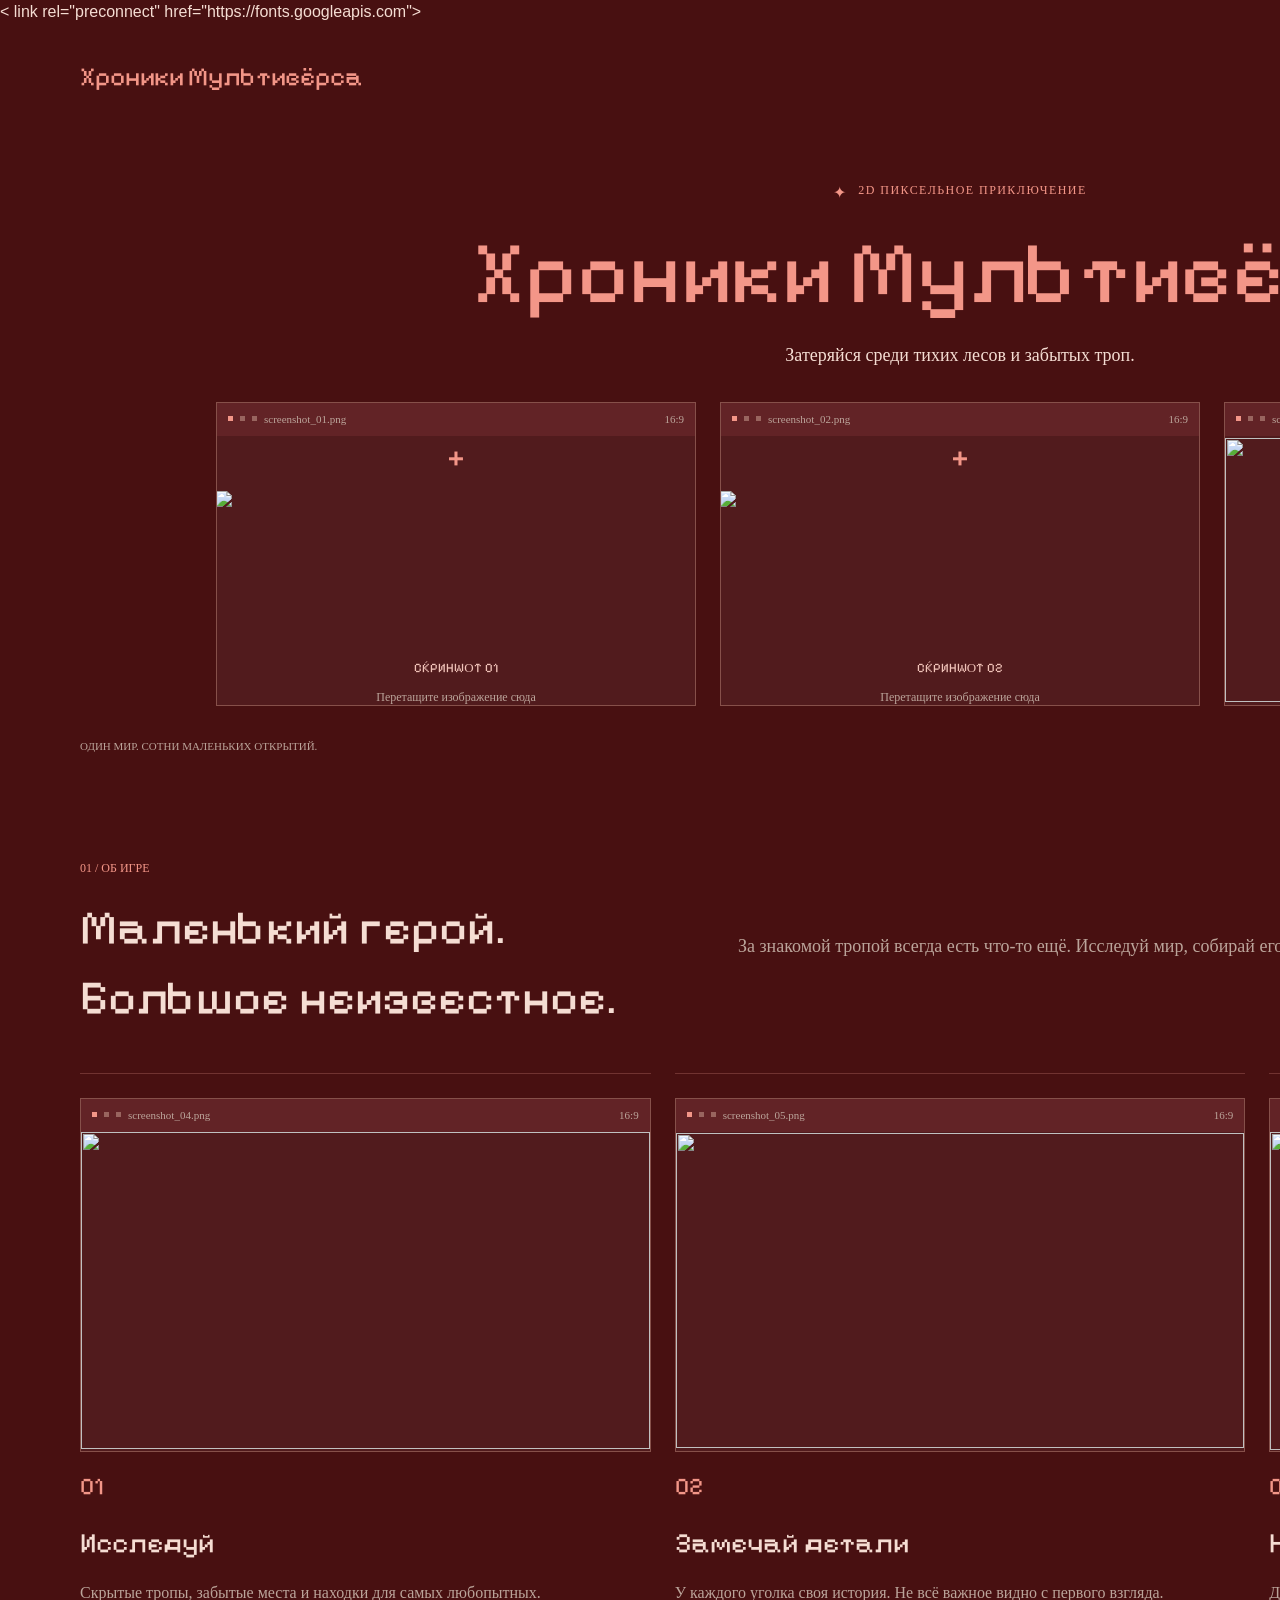
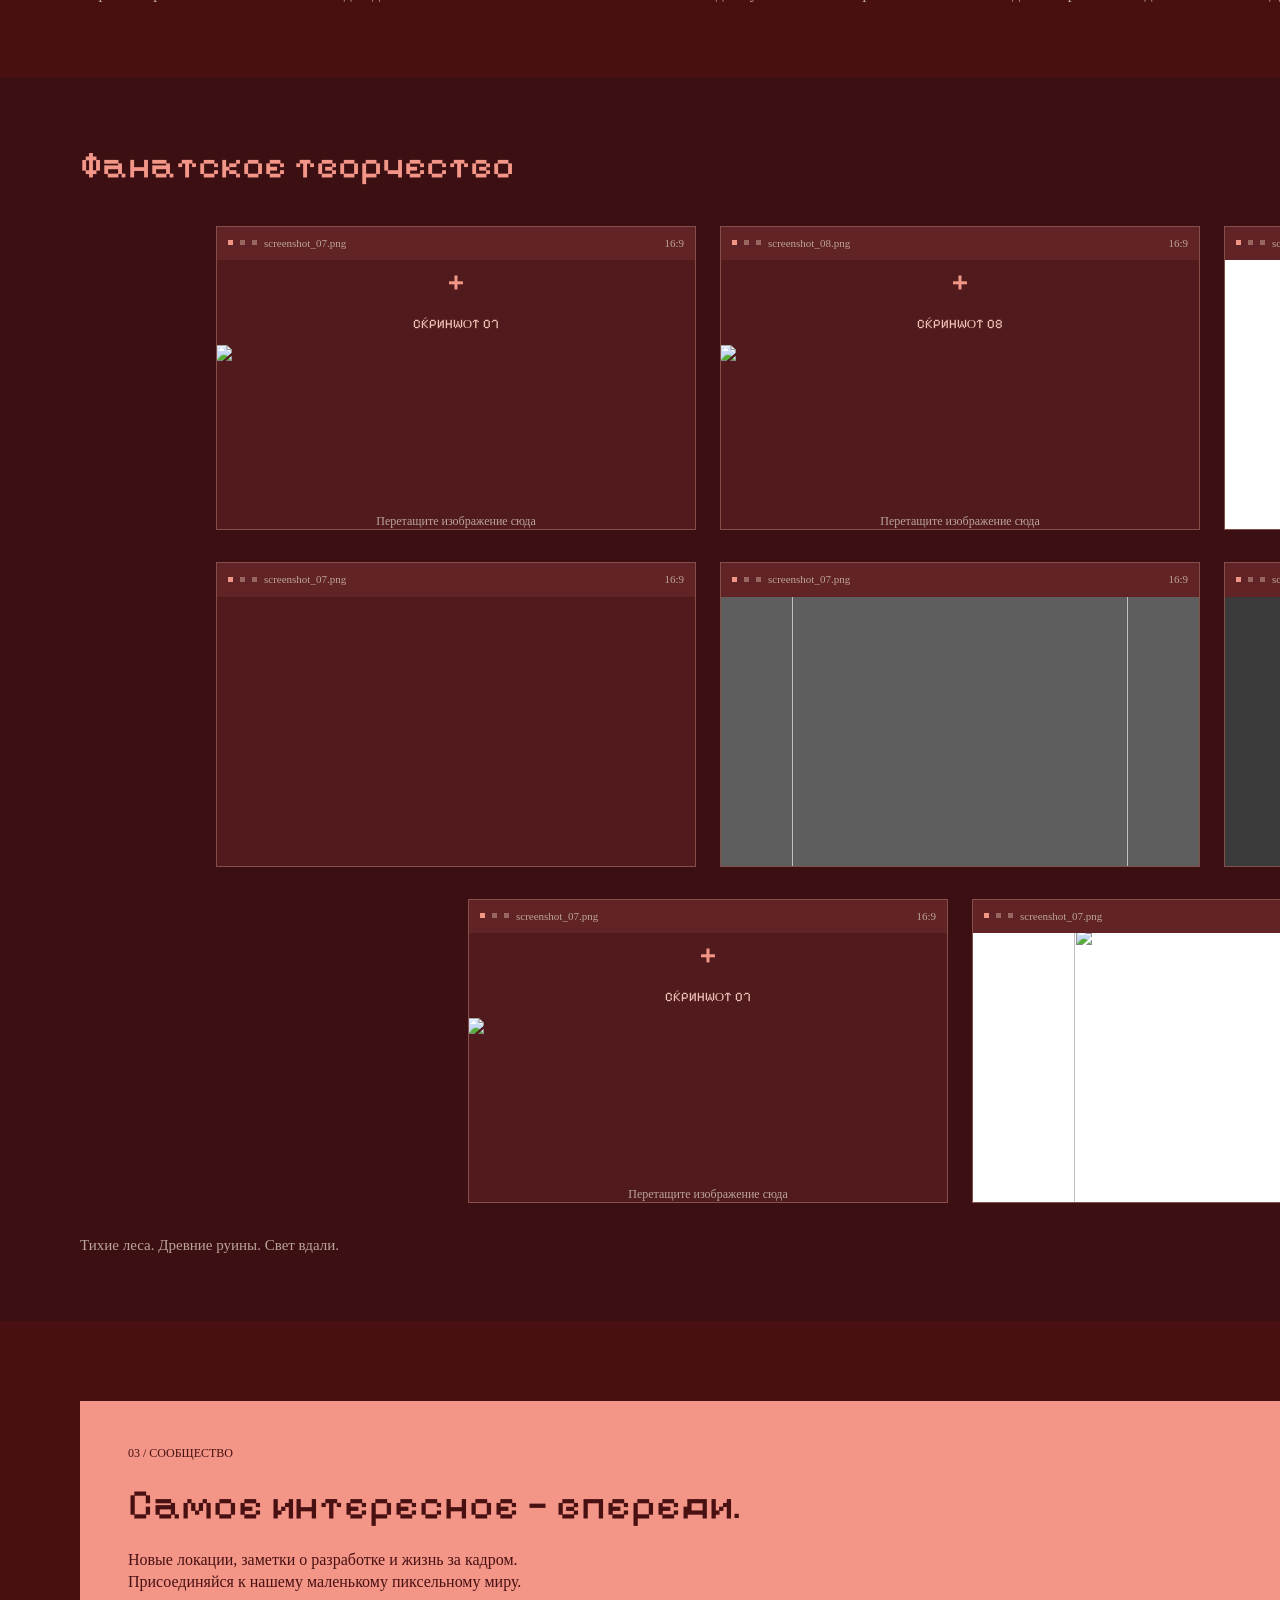
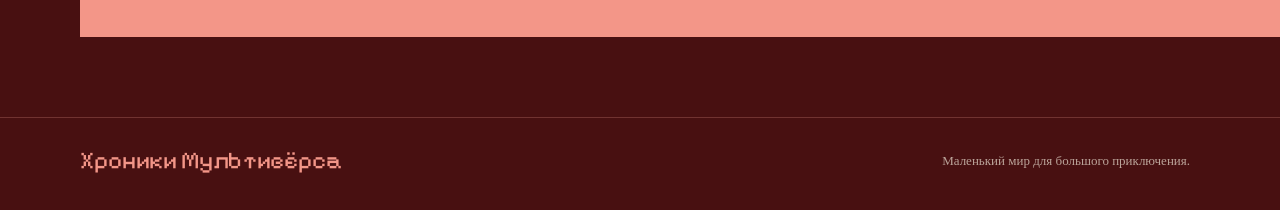
==== index.html @ f49c4f13 "Add files via upload" ====
<!DOCTYPE html> <html lang="ru"> 
  <head> <!-- 1. Обязательные технические теги --> 
    <meta charset="UTF-8"> 
    <meta name="viewport" content="width=device-width, initial-scale=1.0"> 
    <title>Хроники Мультивёрса</title> <!-- 2. Подключение шрифта Pixelify Sans (твой шрифт из Figma) --> <
    link rel="preconnect" href="https://fonts.googleapis.com"> 
    <link rel="preconnect" href="https://fonts.gstatic.com" crossorigin> 
    <link href="https://fonts.googleapis.com/css2?family=Pixelify+Sans:wght@400;500;700&display=swap" rel="stylesheet">
     <!-- 3. Подключение файла со стилями (самое важное!) --> 
      <link rel="stylesheet" href="styles.css"> 
  </head>

<div style="width: 1920px; background: #481011; overflow: hidden; flex-direction: column; justify-content: flex-start; align-items: flex-start; display: inline-flex">
  <div style="align-self: stretch; padding-left: 80px; padding-right: 80px; padding-top: 24px; padding-bottom: 24px; overflow: hidden; justify-content: space-between; align-items: center; display: inline-flex">
    <div style="color: #F39688; font-size: 26px; font-family: Pixelify Sans; font-weight: 400; word-wrap: break-word">Хроники Мультивёрса</div>
    <div style="padding-left: 24px; padding-right: 24px; padding-top: 17px; padding-bottom: 17px; overflow: hidden; outline: 1px #713331 solid; outline-offset: -1px; justify-content: flex-start; align-items: center; gap: 16px; display: flex">
      <div style="color: #F5DDD3; font-size: 15px; font-family: Inter; font-weight: 400; word-wrap: break-word">Telegram  ↗</div>
    </div>
  </div>
  <div style="align-self: stretch; padding-top: 52px; padding-bottom: 40px; padding-left: 80px; padding-right: 80px; overflow: hidden; flex-direction: column; justify-content: flex-start; align-items: center; gap: 32px; display: flex">
    <div style="align-self: stretch; overflow: hidden; flex-direction: column; justify-content: flex-start; align-items: center; gap: 22px; display: flex">
      <div style="overflow: hidden; justify-content: flex-start; align-items: flex-start; gap: 12px; display: inline-flex">
        <div style="color: #F39688; font-size: 16px; font-family: Inter; font-weight: 400; word-wrap: break-word">✦</div>
        <div style="color: #F39688; font-size: 12px; font-family: Inter; font-weight: 400; letter-spacing: 1.44px; word-wrap: break-word">2D ПИКСЕЛЬНОЕ ПРИКЛЮЧЕНИЕ</div>
      </div>
      <div style="text-align: center; color: #F39688; font-size: 88px; font-family: Pixelify Sans; font-weight: 400; line-height: 92px; word-wrap: break-word">Хроники Мультивёрса</div>
      <div style="width: 494px; text-align: center; color: #F5DDD3; font-size: 18px; font-family: Inter; font-weight: 400; line-height: 29px; word-wrap: break-word">Затеряйся среди тихих лесов и забытых троп.</div>
    </div>
    <div style="align-self: stretch; overflow: hidden; justify-content: center; align-items: center; gap: 24px; display: inline-flex">
      <div style="width: 480px; background: #411315; overflow: hidden; outline: 1px #86504A solid; outline-offset: -1px; flex-direction: column; justify-content: flex-start; align-items: flex-start; display: inline-flex">
        <div style="align-self: stretch; padding-left: 12px; padding-right: 12px; padding-top: 9px; padding-bottom: 9px; background: #622326; overflow: hidden; justify-content: flex-start; align-items: center; gap: 7px; display: inline-flex">
          <div style="width: 5px; height: 5px; background: #F39688"></div>
          <div style="width: 5px; height: 5px; background: #99655F"></div>
          <div style="width: 5px; height: 5px; background: #99655F"></div>
          <div style="flex: 1 1 0; color: #BBA49A; font-size: 11px; font-family: Inter; font-weight: 400; word-wrap: break-word">  screenshot_01.png</div>
          <div style="color: #BBA49A; font-size: 11px; font-family: Inter; font-weight: 400; word-wrap: break-word">16:9</div>
        </div>
        <div style="align-self: stretch; height: 270px; background: #511B1D; overflow: hidden; flex-direction: column; justify-content: center; align-items: center; gap: 10px; display: flex">
          <div style="color: #F39688; font-size: 30px; font-family: Pixelify Sans; font-weight: 400; word-wrap: break-word">+ </div>
          <img style="align-self: stretch; height: 266.21px" src="3.png" />
          <div style="color: #F0C2B8; font-size: 13px; font-family: Pixelify Sans; font-weight: 400; word-wrap: break-word">СКРИНШОТ 01</div>
          <div style="color: #BBA49A; font-size: 12px; font-family: Inter; font-weight: 400; word-wrap: break-word">Перетащите изображение сюда</div>
        </div>
      </div>
      <div style="width: 480px; background: #411315; overflow: hidden; outline: 1px #86504A solid; outline-offset: -1px; flex-direction: column; justify-content: flex-start; align-items: flex-start; display: inline-flex">
        <div style="align-self: stretch; padding-left: 12px; padding-right: 12px; padding-top: 9px; padding-bottom: 9px; background: #622326; overflow: hidden; justify-content: flex-start; align-items: center; gap: 7px; display: inline-flex">
          <div style="width: 5px; height: 5px; background: #F39688"></div>
          <div style="width: 5px; height: 5px; background: #99655F"></div>
          <div style="width: 5px; height: 5px; background: #99655F"></div>
          <div style="flex: 1 1 0; color: #BBA49A; font-size: 11px; font-family: Inter; font-weight: 400; word-wrap: break-word">  screenshot_02.png</div>
          <div style="color: #BBA49A; font-size: 11px; font-family: Inter; font-weight: 400; word-wrap: break-word">16:9</div>
        </div>
        <div style="align-self: stretch; height: 270px; background: #511B1D; overflow: hidden; flex-direction: column; justify-content: center; align-items: center; gap: 10px; display: flex">
          <div style="color: #F39688; font-size: 30px; font-family: Pixelify Sans; font-weight: 400; word-wrap: break-word">+ </div>
          <img style="align-self: stretch; height: 255.82px" src="4.png" />
          <div style="color: #F0C2B8; font-size: 13px; font-family: Pixelify Sans; font-weight: 400; word-wrap: break-word">СКРИНШОТ 02</div>
          <div style="color: #BBA49A; font-size: 12px; font-family: Inter; font-weight: 400; word-wrap: break-word">Перетащите изображение сюда</div>
        </div>
      </div>
      <div style="width: 480px; background: #411315; overflow: hidden; outline: 1px #86504A solid; outline-offset: -1px; flex-direction: column; justify-content: flex-start; align-items: flex-start; display: inline-flex">
        <div style="align-self: stretch; padding-left: 12px; padding-right: 12px; padding-top: 9px; padding-bottom: 9px; background: #622326; overflow: hidden; justify-content: flex-start; align-items: center; gap: 7px; display: inline-flex">
          <div style="width: 5px; height: 5px; background: #F39688"></div>
          <div style="width: 5px; height: 5px; background: #99655F"></div>
          <div style="width: 5px; height: 5px; background: #99655F"></div>
          <div style="flex: 1 1 0; color: #BBA49A; font-size: 11px; font-family: Inter; font-weight: 400; word-wrap: break-word">  screenshot_03.png</div>
          <div style="color: #BBA49A; font-size: 11px; font-family: Inter; font-weight: 400; word-wrap: break-word">16:9</div>
        </div>
        <div style="align-self: stretch; height: 270px; background: #511B1D; overflow: hidden; flex-direction: column; justify-content: center; align-items: center; gap: 10px; display: flex">
          <div style="color: #F39688; font-size: 30px; font-family: Pixelify Sans; font-weight: 400; word-wrap: break-word">+ </div>
          <img style="width: 478px; height: 264.04px" src="5.png" />
          <div style="color: #F0C2B8; font-size: 13px; font-family: Pixelify Sans; font-weight: 400; word-wrap: break-word">СКРИНШОТ 03</div>
          <div style="color: #BBA49A; font-size: 12px; font-family: Inter; font-weight: 400; word-wrap: break-word">Перетащите изображение сюда</div>
        </div>
      </div>
    </div>
    <div style="align-self: stretch; overflow: hidden; justify-content: space-between; align-items: flex-start; display: inline-flex">
      <div style="color: #BBA49A; font-size: 11px; font-family: Inter; font-weight: 400; word-wrap: break-word">ОДИН МИР. СОТНИ МАЛЕНЬКИХ ОТКРЫТИЙ.</div>
      <div style="color: #BBA49A; font-size: 12px; font-family: Inter; font-weight: 400; word-wrap: break-word">Листай дальше  ↓</div>
    </div>
  </div>
  <div style="align-self: stretch; padding-top: 64px; padding-bottom: 72px; padding-left: 80px; padding-right: 80px; overflow: hidden; flex-direction: column; justify-content: flex-start; align-items: flex-start; gap: 40px; display: flex">
    <div style="align-self: stretch; overflow: hidden; justify-content: flex-start; align-items: center; gap: 48px; display: inline-flex">
      <div style="width: 610px; overflow: hidden; flex-direction: column; justify-content: flex-start; align-items: flex-start; gap: 16px; display: inline-flex">
        <div style="color: #F39688; font-size: 12px; font-family: Inter; font-weight: 400; line-height: 17.40px; word-wrap: break-word">01 / ОБ ИГРЕ</div>
        <div style="align-self: stretch; color: #F5DDD3; font-size: 48px; font-family: Pixelify Sans; font-weight: 400; line-height: 69.60px; word-wrap: break-word">Маленький герой.<br/>Большое неизвестное.</div>
      </div>
      <div style="flex: 1 1 0; color: #BBA49A; font-size: 18px; font-family: Inter; font-weight: 400; line-height: 26.10px; word-wrap: break-word">За знакомой тропой всегда есть что-то ещё. Исследуй мир, собирай его истории по крупицам и выбирай свой путь — в собственном ритме.</div>
    </div>
    <div style="align-self: stretch; overflow: hidden; justify-content: flex-start; align-items: flex-start; gap: 24px; display: inline-flex">
      <div style="flex: 1 1 0; align-self: stretch; padding-top: 24px; overflow: hidden; border-top: 1px #713331 solid; flex-direction: column; justify-content: flex-start; align-items: flex-start; gap: 18px; display: inline-flex">
        <div style="align-self: stretch; background: #411315; overflow: hidden; outline: 1px #86504A solid; outline-offset: -1px; flex-direction: column; justify-content: flex-start; align-items: flex-start; display: flex">
          <div style="align-self: stretch; padding-left: 12px; padding-right: 12px; padding-top: 9px; padding-bottom: 9px; background: #622326; overflow: hidden; justify-content: flex-start; align-items: center; gap: 7px; display: inline-flex">
            <div style="width: 5px; height: 5px; background: #F39688"></div>
            <div style="width: 5px; height: 5px; background: #99655F"></div>
            <div style="width: 5px; height: 5px; background: #99655F"></div>
            <div style="flex: 1 1 0; color: #BBA49A; font-size: 11px; font-family: Inter; font-weight: 400; word-wrap: break-word">  screenshot_04.png</div>
            <div style="color: #BBA49A; font-size: 11px; font-family: Inter; font-weight: 400; word-wrap: break-word">16:9</div>
          </div>
          <div style="align-self: stretch; height: 320px; background: #511B1D; overflow: hidden; flex-direction: column; justify-content: center; align-items: center; gap: 10px; display: flex">
            <div style="color: #F39688; font-size: 30px; font-family: Pixelify Sans; font-weight: 400; word-wrap: break-word">+ </div>
            <img style="width: 569px; height: 317px" src="6.png" />
            <div style="color: #F0C2B8; font-size: 13px; font-family: Pixelify Sans; font-weight: 400; word-wrap: break-word">СКРИНШОТ 04</div>
            <div style="color: #BBA49A; font-size: 12px; font-family: Inter; font-weight: 400; word-wrap: break-word">Перетащите изображение сюда</div>
          </div>
        </div>
        <div style="color: #F39688; font-size: 24px; font-family: Pixelify Sans; font-weight: 400; line-height: 34.80px; word-wrap: break-word">01</div>
        <div style="color: #F5DDD3; font-size: 28px; font-family: Pixelify Sans; font-weight: 400; line-height: 40.60px; word-wrap: break-word">Исследуй</div>
        <div style="align-self: stretch; color: #BBA49A; font-size: 16px; font-family: Inter; font-weight: 400; line-height: 23.20px; word-wrap: break-word">Скрытые тропы, забытые места и находки для самых любопытных.</div>
      </div>
      <div style="flex: 1 1 0; align-self: stretch; padding-top: 24px; overflow: hidden; border-top: 1px #713331 solid; flex-direction: column; justify-content: flex-start; align-items: flex-start; gap: 18px; display: inline-flex">
        <div style="align-self: stretch; background: #411315; overflow: hidden; outline: 1px #86504A solid; outline-offset: -1px; flex-direction: column; justify-content: flex-start; align-items: flex-start; display: flex">
          <div style="align-self: stretch; padding-left: 12px; padding-right: 12px; padding-top: 9px; padding-bottom: 9px; background: #622326; overflow: hidden; justify-content: flex-start; align-items: center; gap: 7px; display: inline-flex">
            <div style="width: 5px; height: 5px; background: #F39688"></div>
            <div style="width: 5px; height: 5px; background: #99655F"></div>
            <div style="width: 5px; height: 5px; background: #99655F"></div>
            <div style="flex: 1 1 0; color: #BBA49A; font-size: 11px; font-family: Inter; font-weight: 400; word-wrap: break-word">  screenshot_05.png</div>
            <div style="color: #BBA49A; font-size: 11px; font-family: Inter; font-weight: 400; word-wrap: break-word">16:9</div>
          </div>
          <div style="align-self: stretch; height: 320px; background: #511B1D; overflow: hidden; flex-direction: column; justify-content: center; align-items: center; gap: 10px; display: flex">
            <div style="color: #F39688; font-size: 30px; font-family: Pixelify Sans; font-weight: 400; word-wrap: break-word">+ </div>
            <img style="width: 568px; height: 315px" src="1.png" />
            <div style="color: #F0C2B8; font-size: 13px; font-family: Pixelify Sans; font-weight: 400; word-wrap: break-word">СКРИНШОТ 05</div>
            <div style="color: #BBA49A; font-size: 12px; font-family: Inter; font-weight: 400; word-wrap: break-word">Перетащите изображение сюда</div>
          </div>
        </div>
        <div style="color: #F39688; font-size: 24px; font-family: Pixelify Sans; font-weight: 400; line-height: 34.80px; word-wrap: break-word">02</div>
        <div style="color: #F5DDD3; font-size: 28px; font-family: Pixelify Sans; font-weight: 400; line-height: 40.60px; word-wrap: break-word">Замечай детали</div>
        <div style="align-self: stretch; color: #BBA49A; font-size: 16px; font-family: Inter; font-weight: 400; line-height: 23.20px; word-wrap: break-word">У каждого уголка своя история. Не всё важное видно с первого взгляда.</div>
      </div>
      <div style="flex: 1 1 0; align-self: stretch; padding-top: 24px; overflow: hidden; border-top: 1px #713331 solid; flex-direction: column; justify-content: flex-start; align-items: flex-start; gap: 18px; display: inline-flex">
        <div style="align-self: stretch; background: #411315; overflow: hidden; outline: 1px #86504A solid; outline-offset: -1px; flex-direction: column; justify-content: flex-start; align-items: flex-start; display: flex">
          <div style="align-self: stretch; padding-left: 12px; padding-right: 12px; padding-top: 9px; padding-bottom: 9px; background: #622326; overflow: hidden; justify-content: flex-start; align-items: center; gap: 7px; display: inline-flex">
            <div style="width: 5px; height: 5px; background: #F39688"></div>
            <div style="width: 5px; height: 5px; background: #99655F"></div>
            <div style="width: 5px; height: 5px; background: #99655F"></div>
            <div style="flex: 1 1 0; color: #BBA49A; font-size: 11px; font-family: Inter; font-weight: 400; word-wrap: break-word">  screenshot_06.png</div>
            <div style="color: #BBA49A; font-size: 11px; font-family: Inter; font-weight: 400; word-wrap: break-word">16:9</div>
          </div>
          <div style="align-self: stretch; height: 320px; background: #511B1D; overflow: hidden; flex-direction: column; justify-content: center; align-items: center; gap: 10px; display: flex">
            <div style="color: #F39688; font-size: 30px; font-family: Pixelify Sans; font-weight: 400; word-wrap: break-word">+ </div>
            <img style="width: 569px; height: 318px" src="2.png" />
            <div style="color: #F0C2B8; font-size: 13px; font-family: Pixelify Sans; font-weight: 400; word-wrap: break-word">СКРИНШОТ 06</div>
            <div style="color: #BBA49A; font-size: 12px; font-family: Inter; font-weight: 400; word-wrap: break-word">Перетащите изображение сюда</div>
          </div>
        </div>
        <div style="color: #F39688; font-size: 24px; font-family: Pixelify Sans; font-weight: 400; line-height: 34.80px; word-wrap: break-word">03</div>
        <div style="color: #F5DDD3; font-size: 28px; font-family: Pixelify Sans; font-weight: 400; line-height: 40.60px; word-wrap: break-word">Найди свой путь</div>
        <div style="align-self: stretch; color: #BBA49A; font-size: 16px; font-family: Inter; font-weight: 400; line-height: 23.20px; word-wrap: break-word">Двигайся навстречу неизвестному. Следующее открытие уже за поворотом.</div>
      </div>
    </div>
  </div>
  <div style="align-self: stretch; padding-top: 60px; padding-bottom: 64px; padding-left: 80px; padding-right: 80px; background: #3C1012; overflow: hidden; flex-direction: column; justify-content: flex-start; align-items: flex-start; gap: 32px; display: flex">
    <div style="align-self: stretch; overflow: hidden; justify-content: space-between; align-items: center; display: inline-flex">
      <div style="color: #F39688; font-size: 38px; font-family: Pixelify Sans; font-weight: 400; word-wrap: break-word">Фанатское творчество</div>
      <div style="color: #BBA49A; font-size: 14px; font-family: Inter; font-weight: 400; word-wrap: break-word">Локации · герои · приключения</div>
    </div>
    <div style="align-self: stretch; overflow: hidden; justify-content: center; align-items: center; gap: 24px; display: inline-flex">
      <div style="width: 480px; background: #411315; overflow: hidden; outline: 1px #86504A solid; outline-offset: -1px; flex-direction: column; justify-content: flex-start; align-items: flex-start; display: inline-flex">
        <div style="align-self: stretch; padding-left: 12px; padding-right: 12px; padding-top: 9px; padding-bottom: 9px; background: #622326; overflow: hidden; justify-content: flex-start; align-items: center; gap: 7px; display: inline-flex">
          <div style="width: 5px; height: 5px; background: #F39688"></div>
          <div style="width: 5px; height: 5px; background: #99655F"></div>
          <div style="width: 5px; height: 5px; background: #99655F"></div>
          <div style="flex: 1 1 0; color: #BBA49A; font-size: 11px; font-family: Inter; font-weight: 400; word-wrap: break-word">  screenshot_07.png</div>
          <div style="color: #BBA49A; font-size: 11px; font-family: Inter; font-weight: 400; word-wrap: break-word">16:9</div>
        </div>
        <div style="align-self: stretch; height: 270px; background: #511B1D; overflow: hidden; flex-direction: column; justify-content: center; align-items: center; gap: 10px; display: flex">
          <div style="color: #F39688; font-size: 30px; font-family: Pixelify Sans; font-weight: 400; word-wrap: break-word">+ </div>
          <div style="color: #F0C2B8; font-size: 13px; font-family: Pixelify Sans; font-weight: 400; word-wrap: break-word">СКРИНШОТ 07</div>
          <img style="align-self: stretch; height: 392px" src="https://placehold.co/478x392" />
          <div style="color: #BBA49A; font-size: 12px; font-family: Inter; font-weight: 400; word-wrap: break-word">Перетащите изображение сюда</div>
        </div>
      </div>
      <div style="width: 480px; background: #411315; overflow: hidden; outline: 1px #86504A solid; outline-offset: -1px; flex-direction: column; justify-content: flex-start; align-items: flex-start; display: inline-flex">
        <div style="align-self: stretch; padding-left: 12px; padding-right: 12px; padding-top: 9px; padding-bottom: 9px; background: #622326; overflow: hidden; justify-content: flex-start; align-items: center; gap: 7px; display: inline-flex">
          <div style="width: 5px; height: 5px; background: #F39688"></div>
          <div style="width: 5px; height: 5px; background: #99655F"></div>
          <div style="width: 5px; height: 5px; background: #99655F"></div>
          <div style="flex: 1 1 0; color: #BBA49A; font-size: 11px; font-family: Inter; font-weight: 400; word-wrap: break-word">  screenshot_08.png</div>
          <div style="color: #BBA49A; font-size: 11px; font-family: Inter; font-weight: 400; word-wrap: break-word">16:9</div>
        </div>
        <div style="align-self: stretch; height: 270px; background: #511B1D; overflow: hidden; flex-direction: column; justify-content: center; align-items: center; gap: 10px; display: flex">
          <div style="color: #F39688; font-size: 30px; font-family: Pixelify Sans; font-weight: 400; word-wrap: break-word">+ </div>
          <div style="color: #F0C2B8; font-size: 13px; font-family: Pixelify Sans; font-weight: 400; word-wrap: break-word">СКРИНШОТ 08</div>
          <img style="align-self: stretch; height: 569px" src="https://placehold.co/478x569" />
          <div style="color: #BBA49A; font-size: 12px; font-family: Inter; font-weight: 400; word-wrap: break-word">Перетащите изображение сюда</div>
        </div>
      </div>
      <div style="width: 480px; background: white; overflow: hidden; outline: 1px #86504A solid; outline-offset: -1px; flex-direction: column; justify-content: flex-start; align-items: flex-start; display: inline-flex">
        <div style="align-self: stretch; padding-left: 12px; padding-right: 12px; padding-top: 9px; padding-bottom: 9px; background: #622326; overflow: hidden; justify-content: flex-start; align-items: center; gap: 7px; display: inline-flex">
          <div style="width: 5px; height: 5px; background: #F39688"></div>
          <div style="width: 5px; height: 5px; background: #99655F"></div>
          <div style="width: 5px; height: 5px; background: #99655F"></div>
          <div style="flex: 1 1 0; color: #BBA49A; font-size: 11px; font-family: Inter; font-weight: 400; word-wrap: break-word">  screenshot_09.png</div>
          <div style="color: #BBA49A; font-size: 11px; font-family: Inter; font-weight: 400; word-wrap: break-word">16:9</div>
        </div>
        <div style="align-self: stretch; height: 270px; background: white; overflow: hidden; flex-direction: column; justify-content: center; align-items: center; gap: 10px; display: flex">
          <div style="color: #F39688; font-size: 30px; font-family: Pixelify Sans; font-weight: 400; word-wrap: break-word">+ </div>
          <div style="color: #F0C2B8; font-size: 13px; font-family: Pixelify Sans; font-weight: 400; word-wrap: break-word">СКРИНШОТ 09</div>
          <img style="width: 354px; height: 473px" src="https://placehold.co/354x473" />
          <div style="color: #BBA49A; font-size: 12px; font-family: Inter; font-weight: 400; word-wrap: break-word">Перетащите изображение сюда</div>
        </div>
      </div>
    </div>
    <div style="align-self: stretch; overflow: hidden; justify-content: center; align-items: center; gap: 24px; display: inline-flex">
      <div style="width: 480px; background: #411315; overflow: hidden; outline: 1px #86504A solid; outline-offset: -1px; flex-direction: column; justify-content: flex-start; align-items: flex-start; display: inline-flex">
        <div style="align-self: stretch; padding-left: 12px; padding-right: 12px; padding-top: 9px; padding-bottom: 9px; background: #622326; overflow: hidden; justify-content: flex-start; align-items: center; gap: 7px; display: inline-flex">
          <div style="width: 5px; height: 5px; background: #F39688"></div>
          <div style="width: 5px; height: 5px; background: #99655F"></div>
          <div style="width: 5px; height: 5px; background: #99655F"></div>
          <div style="flex: 1 1 0; color: #BBA49A; font-size: 11px; font-family: Inter; font-weight: 400; word-wrap: break-word">  screenshot_07.png</div>
          <div style="color: #BBA49A; font-size: 11px; font-family: Inter; font-weight: 400; word-wrap: break-word">16:9</div>
        </div>
        <div style="align-self: stretch; height: 270px; background: #511B1D; overflow: hidden; flex-direction: column; justify-content: center; align-items: center; gap: 10px; display: flex">
          <img style="width: 782px; height: 587px" src="https://placehold.co/782x587" />
          <div style="color: #F39688; font-size: 30px; font-family: Pixelify Sans; font-weight: 400; word-wrap: break-word">+ </div>
          <div style="color: #F0C2B8; font-size: 13px; font-family: Pixelify Sans; font-weight: 400; word-wrap: break-word">СКРИНШОТ 07</div>
          <div style="color: #BBA49A; font-size: 12px; font-family: Inter; font-weight: 400; word-wrap: break-word">Перетащите изображение сюда</div>
        </div>
      </div>
      <div style="width: 480px; background: #411315; overflow: hidden; outline: 1px #86504A solid; outline-offset: -1px; flex-direction: column; justify-content: flex-start; align-items: flex-start; display: inline-flex">
        <div style="align-self: stretch; padding-left: 12px; padding-right: 12px; padding-top: 9px; padding-bottom: 9px; background: #622326; overflow: hidden; justify-content: flex-start; align-items: center; gap: 7px; display: inline-flex">
          <div style="width: 5px; height: 5px; background: #F39688"></div>
          <div style="width: 5px; height: 5px; background: #99655F"></div>
          <div style="width: 5px; height: 5px; background: #99655F"></div>
          <div style="flex: 1 1 0; color: #BBA49A; font-size: 11px; font-family: Inter; font-weight: 400; word-wrap: break-word">  screenshot_07.png</div>
          <div style="color: #BBA49A; font-size: 11px; font-family: Inter; font-weight: 400; word-wrap: break-word">16:9</div>
        </div>
        <div style="align-self: stretch; height: 270px; background: #5E5E5E; overflow: hidden; flex-direction: column; justify-content: center; align-items: center; gap: 10px; display: flex">
          <div style="color: #F39688; font-size: 30px; font-family: Pixelify Sans; font-weight: 400; word-wrap: break-word">+ </div>
          <img style="width: 336px; height: 336px" src="https://placehold.co/336x336" />
          <div style="color: #F0C2B8; font-size: 13px; font-family: Pixelify Sans; font-weight: 400; word-wrap: break-word">СКРИНШОТ 07</div>
          <div style="color: #BBA49A; font-size: 12px; font-family: Inter; font-weight: 400; word-wrap: break-word">Перетащите изображение сюда</div>
        </div>
      </div>
      <div style="width: 480px; background: #3B3B3B; overflow: hidden; outline: 1px #86504A solid; outline-offset: -1px; flex-direction: column; justify-content: flex-start; align-items: flex-start; display: inline-flex">
        <div style="align-self: stretch; padding-left: 12px; padding-right: 12px; padding-top: 9px; padding-bottom: 9px; background: #622326; overflow: hidden; justify-content: flex-start; align-items: center; gap: 7px; display: inline-flex">
          <div style="width: 5px; height: 5px; background: #F39688"></div>
          <div style="width: 5px; height: 5px; background: #99655F"></div>
          <div style="width: 5px; height: 5px; background: #99655F"></div>
          <div style="flex: 1 1 0; color: #BBA49A; font-size: 11px; font-family: Inter; font-weight: 400; word-wrap: break-word">  screenshot_07.png</div>
          <div style="color: #BBA49A; font-size: 11px; font-family: Inter; font-weight: 400; word-wrap: break-word">16:9</div>
        </div>
        <div style="align-self: stretch; height: 270px; background: #3B3B3B; overflow: hidden; flex-direction: column; justify-content: center; align-items: center; gap: 10px; display: flex">
          <div style="color: #F39688; font-size: 30px; font-family: Pixelify Sans; font-weight: 400; word-wrap: break-word">+ </div>
          <div style="color: #F0C2B8; font-size: 13px; font-family: Pixelify Sans; font-weight: 400; word-wrap: break-word">СКРИНШОТ 07</div>
          <img style="width: 250px; height: 363px" src="https://placehold.co/250x363" />
          <div style="color: #BBA49A; font-size: 12px; font-family: Inter; font-weight: 400; word-wrap: break-word">Перетащите изображение сюда</div>
        </div>
      </div>
    </div>
    <div style="align-self: stretch; overflow: hidden; justify-content: center; align-items: center; gap: 24px; display: inline-flex">
      <div style="width: 480px; background: #411315; overflow: hidden; outline: 1px #86504A solid; outline-offset: -1px; flex-direction: column; justify-content: flex-start; align-items: flex-start; display: inline-flex">
        <div style="align-self: stretch; padding-left: 12px; padding-right: 12px; padding-top: 9px; padding-bottom: 9px; background: #622326; overflow: hidden; justify-content: flex-start; align-items: center; gap: 7px; display: inline-flex">
          <div style="width: 5px; height: 5px; background: #F39688"></div>
          <div style="width: 5px; height: 5px; background: #99655F"></div>
          <div style="width: 5px; height: 5px; background: #99655F"></div>
          <div style="flex: 1 1 0; color: #BBA49A; font-size: 11px; font-family: Inter; font-weight: 400; word-wrap: break-word">  screenshot_07.png</div>
          <div style="color: #BBA49A; font-size: 11px; font-family: Inter; font-weight: 400; word-wrap: break-word">16:9</div>
        </div>
        <div style="align-self: stretch; height: 270px; background: #511B1D; overflow: hidden; flex-direction: column; justify-content: center; align-items: center; gap: 10px; display: flex">
          <div style="color: #F39688; font-size: 30px; font-family: Pixelify Sans; font-weight: 400; word-wrap: break-word">+ </div>
          <div style="color: #F0C2B8; font-size: 13px; font-family: Pixelify Sans; font-weight: 400; word-wrap: break-word">СКРИНШОТ 07</div>
          <img style="align-self: stretch; height: 298px" src="https://placehold.co/478x298" />
          <div style="color: #BBA49A; font-size: 12px; font-family: Inter; font-weight: 400; word-wrap: break-word">Перетащите изображение сюда</div>
        </div>
      </div>
      <div style="width: 480px; background: #411315; overflow: hidden; outline: 1px #86504A solid; outline-offset: -1px; flex-direction: column; justify-content: flex-start; align-items: flex-start; display: inline-flex">
        <div style="align-self: stretch; padding-left: 12px; padding-right: 12px; padding-top: 9px; padding-bottom: 9px; background: #622326; overflow: hidden; justify-content: flex-start; align-items: center; gap: 7px; display: inline-flex">
          <div style="width: 5px; height: 5px; background: #F39688"></div>
          <div style="width: 5px; height: 5px; background: #99655F"></div>
          <div style="width: 5px; height: 5px; background: #99655F"></div>
          <div style="flex: 1 1 0; color: #BBA49A; font-size: 11px; font-family: Inter; font-weight: 400; word-wrap: break-word">  screenshot_07.png</div>
          <div style="color: #BBA49A; font-size: 11px; font-family: Inter; font-weight: 400; word-wrap: break-word">16:9</div>
        </div>
        <div style="align-self: stretch; height: 270px; background: white; overflow: hidden; flex-direction: column; justify-content: center; align-items: center; gap: 10px; display: flex">
          <div style="color: #F39688; font-size: 30px; font-family: Pixelify Sans; font-weight: 400; word-wrap: break-word">+ </div>
          <img style="width: 276px; height: 279px" src="https://placehold.co/276x279" />
          <div style="color: #F0C2B8; font-size: 13px; font-family: Pixelify Sans; font-weight: 400; word-wrap: break-word">СКРИНШОТ 07</div>
          <div style="color: #BBA49A; font-size: 12px; font-family: Inter; font-weight: 400; word-wrap: break-word">Перетащите изображение сюда</div>
        </div>
      </div>
    </div>
    <div style="align-self: stretch; overflow: hidden; justify-content: space-between; align-items: flex-start; display: inline-flex">
      <div style="color: #BBA49A; font-size: 15px; font-family: Inter; font-weight: 400; line-height: 21.75px; word-wrap: break-word">Тихие леса. Древние руины. Свет вдали.</div>
      <div style="color: #F39688; font-size: 11px; font-family: Inter; font-weight: 400; line-height: 15.95px; word-wrap: break-word">ПРИКЛЮЧЕНИЕ НАЧИНАЕТСЯ С ЛЮБОПЫТСТВА</div>
    </div>
  </div>
  <div style="align-self: stretch; padding: 80px; overflow: hidden; flex-direction: column; justify-content: flex-start; align-items: flex-start; display: flex">
    <div style="align-self: stretch; padding-left: 48px; padding-right: 48px; padding-top: 44px; padding-bottom: 44px; background: #F39688; overflow: hidden; justify-content: space-between; align-items: center; display: inline-flex">
      <div style="overflow: hidden; flex-direction: column; justify-content: flex-start; align-items: flex-start; gap: 14px; display: inline-flex">
        <div style="color: #481011; font-size: 12px; font-family: Inter; font-weight: 400; line-height: 16.80px; word-wrap: break-word">03 / СООБЩЕСТВО</div>
        <div style="color: #481011; font-size: 42px; font-family: Pixelify Sans; font-weight: 400; line-height: 58.80px; word-wrap: break-word">Самое интересное — впереди.</div>
        <div style="color: #481011; font-size: 16px; font-family: Inter; font-weight: 400; line-height: 22.40px; word-wrap: break-word">Новые локации, заметки о разработке и жизнь за кадром.<br/>Присоединяйся к нашему маленькому пиксельному миру.</div>
      </div>
      <div style="padding-left: 28px; padding-right: 28px; padding-top: 20px; padding-bottom: 20px; background: #481011; overflow: hidden; justify-content: flex-start; align-items: flex-start; gap: 16px; display: flex">
        <div style="color: #F5DDD3; font-size: 16px; font-family: Inter; font-weight: 400; line-height: 22.40px; word-wrap: break-word">Наш Telegram  ↗</div>
      </div>
    </div>
  </div>
  <div style="align-self: stretch; padding-top: 26px; padding-bottom: 32px; padding-left: 80px; padding-right: 80px; overflow: hidden; border-top: 1px #713331 solid; justify-content: space-between; align-items: center; display: inline-flex">
    <div style="color: #F39688; font-size: 24px; font-family: Pixelify Sans; font-weight: 400; line-height: 33.60px; word-wrap: break-word">Хроники Мультивёрса</div>
    <div style="color: #BBA49A; font-size: 13px; font-family: Inter; font-weight: 400; line-height: 18.20px; word-wrap: break-word">Маленький мир для большого приключения.</div>
    <div style="color: #BBA49A; font-size: 13px; font-family: Inter; font-weight: 400; line-height: 18.20px; word-wrap: break-word">Наверх  ↑</div>
  </div>
</div>
---- styles.css ----
/* 1. Сброс стандартных отступов браузера */
* {
    margin: 0;
    padding: 0;
    box-sizing: border-box;
}


@import url('https://fonts.googleapis.com/css2?family=Inter:wght@400;500&display=swap');

/* 3. Основные настройки страницы */
body {
    font-family: 'Inter', sans-serif; /* Применяем Inter ко всему тексту */
    line-height: 1.5; /* Межстрочный интервал для читаемости */
    color: #F5DDD3; /* Основной цвет текста (песочный из твоего дизайна) */
    background-color: #481011; /* Фоновый цвет (темно-бордовый) */
    overflow-x: hidden; /* Чтобы сайт не вылезал за края экрана по горизонтали */
}

/* 4. Настройки для изображений, чтобы они не ломали верстку */
img {
    display: block; /* Убирает лишний отступ под картинкой */
    max-width: 100%; /* Картинка никогда не будет шире своего блока */
    height: auto; /* Сохраняет пропорции */
}

/* 5. АДАПТИВНОСТЬ (самое важное для GitHub Pages) */

/* Стили для планшетов (ширина до 1024px) */
@media (max-width: 1024px) {
    /* В твоем HTML главная обертка имеет фиксированную ширину 1920px. 
       Это нужно исправить, чтобы сайт не был маленьким на экране */
    body > div {
        width: 100% !important;
        padding-left: 40px !important;
        padding-right: 40px !important;
    }

    /* Уменьшаем гигантские заголовки */
    [style*="font-size: 88px"] {
        font-size: 50px !important;
        line-height: 1.2 !important;
    }

    [style*="font-size: 48px"] {
        font-size: 32px !important;
    }

    /* Уменьшаем карточки, чтобы они влезли в ряд или встали друг под друга */
    [style*="width: 480px"] {
        width: 100% !important;
        max-width: 400px !important;
    }
}

/* Стили для мобильных телефонов (ширина до 480px) */
@media (max-width: 480px) {
    body > div {
        padding-left: 20px !important;
        padding-right: 20px !important;
    }

    [style*="font-size: 88px"] {
        font-size: 36px !important;
    }

    [style*="font-size: 50px"], [style*="font-size: 42px"] {
        font-size: 28px !important;
    }

    /* На мобильных лучше ставить карточки друг под друга */
    [style*="display: inline-flex"] {
        flex-direction: column !important;
        align-items: center !important;
        gap: 24px !important;
    }
}
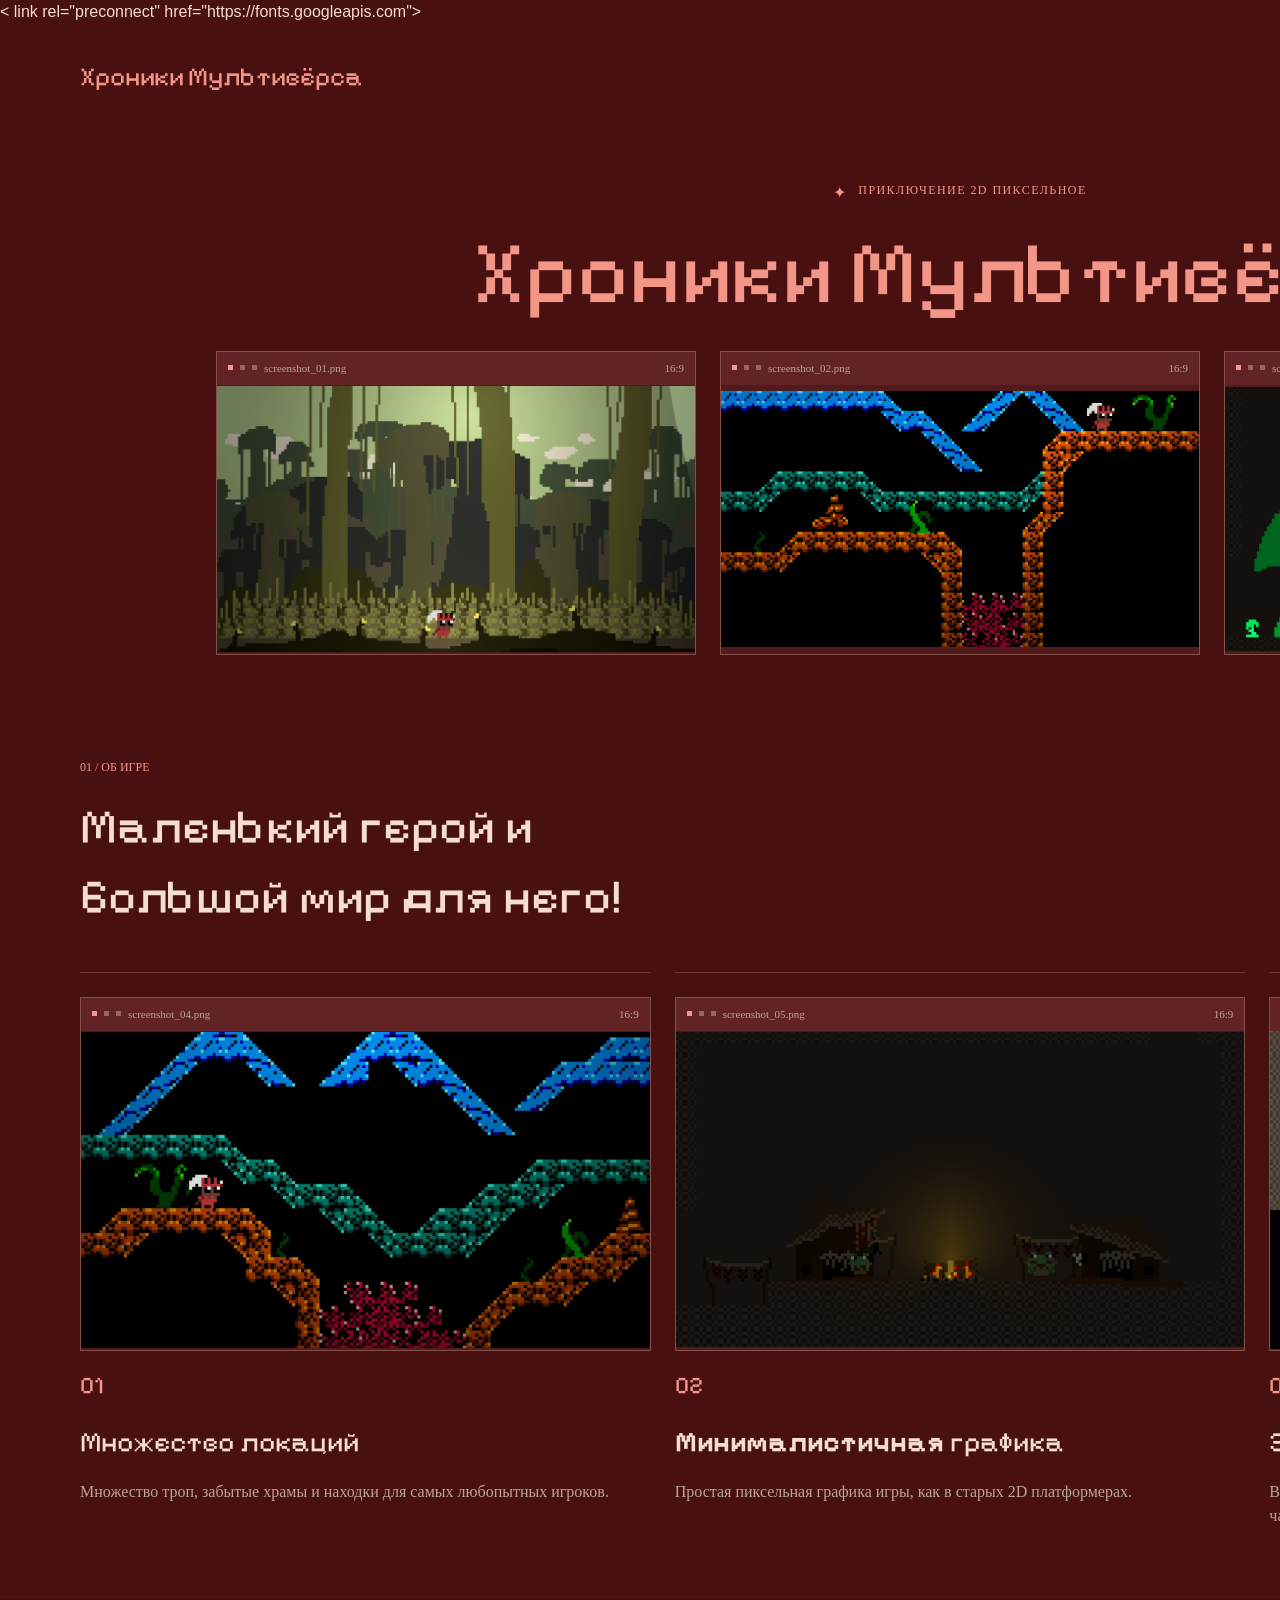
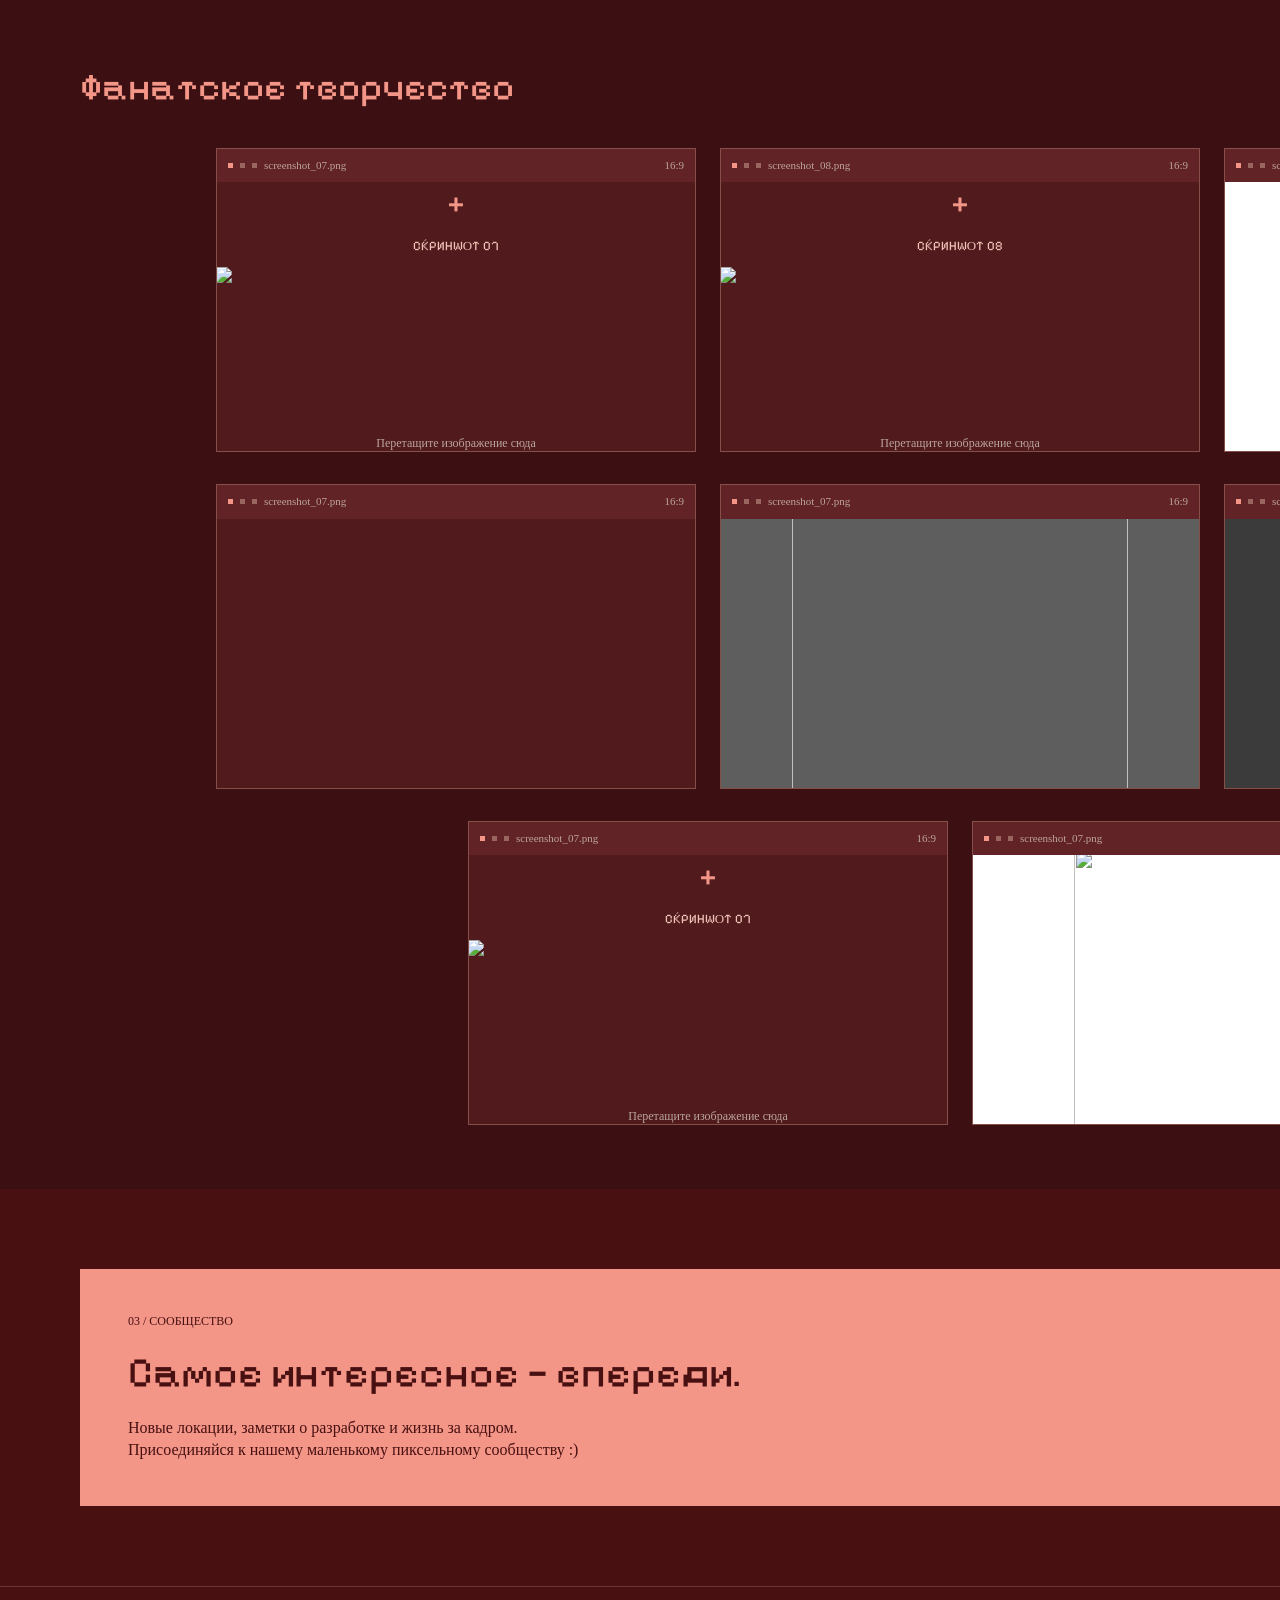
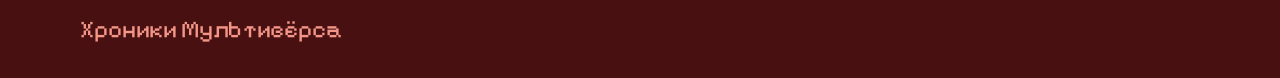
==== commit 9860eb5c: "Update index.html" ====
--- a/index.html
+++ b/index.html
@@ -21,10 +21,9 @@
     <div style="align-self: stretch; overflow: hidden; flex-direction: column; justify-content: flex-start; align-items: center; gap: 22px; display: flex">
       <div style="overflow: hidden; justify-content: flex-start; align-items: flex-start; gap: 12px; display: inline-flex">
         <div style="color: #F39688; font-size: 16px; font-family: Inter; font-weight: 400; word-wrap: break-word">✦</div>
-        <div style="color: #F39688; font-size: 12px; font-family: Inter; font-weight: 400; letter-spacing: 1.44px; word-wrap: break-word">2D ПИКСЕЛЬНОЕ ПРИКЛЮЧЕНИЕ</div>
+        <div style="color: #F39688; font-size: 12px; font-family: Inter; font-weight: 400; letter-spacing: 1.44px; word-wrap: break-word">ПРИКЛЮЧЕНИЕ 2D ПИКСЕЛЬНОЕ</div>
       </div>
       <div style="text-align: center; color: #F39688; font-size: 88px; font-family: Pixelify Sans; font-weight: 400; line-height: 92px; word-wrap: break-word">Хроники Мультивёрса</div>
-      <div style="width: 494px; text-align: center; color: #F5DDD3; font-size: 18px; font-family: Inter; font-weight: 400; line-height: 29px; word-wrap: break-word">Затеряйся среди тихих лесов и забытых троп.</div>
     </div>
     <div style="align-self: stretch; overflow: hidden; justify-content: center; align-items: center; gap: 24px; display: inline-flex">
       <div style="width: 480px; background: #411315; overflow: hidden; outline: 1px #86504A solid; outline-offset: -1px; flex-direction: column; justify-content: flex-start; align-items: flex-start; display: inline-flex">
@@ -72,19 +71,14 @@
           <div style="color: #BBA49A; font-size: 12px; font-family: Inter; font-weight: 400; word-wrap: break-word">Перетащите изображение сюда</div>
         </div>
       </div>
-    </div>
-    <div style="align-self: stretch; overflow: hidden; justify-content: space-between; align-items: flex-start; display: inline-flex">
-      <div style="color: #BBA49A; font-size: 11px; font-family: Inter; font-weight: 400; word-wrap: break-word">ОДИН МИР. СОТНИ МАЛЕНЬКИХ ОТКРЫТИЙ.</div>
-      <div style="color: #BBA49A; font-size: 12px; font-family: Inter; font-weight: 400; word-wrap: break-word">Листай дальше  ↓</div>
     </div>
   </div>
   <div style="align-self: stretch; padding-top: 64px; padding-bottom: 72px; padding-left: 80px; padding-right: 80px; overflow: hidden; flex-direction: column; justify-content: flex-start; align-items: flex-start; gap: 40px; display: flex">
     <div style="align-self: stretch; overflow: hidden; justify-content: flex-start; align-items: center; gap: 48px; display: inline-flex">
       <div style="width: 610px; overflow: hidden; flex-direction: column; justify-content: flex-start; align-items: flex-start; gap: 16px; display: inline-flex">
         <div style="color: #F39688; font-size: 12px; font-family: Inter; font-weight: 400; line-height: 17.40px; word-wrap: break-word">01 / ОБ ИГРЕ</div>
-        <div style="align-self: stretch; color: #F5DDD3; font-size: 48px; font-family: Pixelify Sans; font-weight: 400; line-height: 69.60px; word-wrap: break-word">Маленький герой.<br/>Большое неизвестное.</div>
-      </div>
-      <div style="flex: 1 1 0; color: #BBA49A; font-size: 18px; font-family: Inter; font-weight: 400; line-height: 26.10px; word-wrap: break-word">За знакомой тропой всегда есть что-то ещё. Исследуй мир, собирай его истории по крупицам и выбирай свой путь — в собственном ритме.</div>
+        <div style="align-self: stretch; color: #F5DDD3; font-size: 48px; font-family: Pixelify Sans; font-weight: 400; line-height: 69.60px; word-wrap: break-word">Маленький герой и большой мир для него!</div>
+      </div>
     </div>
     <div style="align-self: stretch; overflow: hidden; justify-content: flex-start; align-items: flex-start; gap: 24px; display: inline-flex">
       <div style="flex: 1 1 0; align-self: stretch; padding-top: 24px; overflow: hidden; border-top: 1px #713331 solid; flex-direction: column; justify-content: flex-start; align-items: flex-start; gap: 18px; display: inline-flex">
@@ -104,8 +98,8 @@
           </div>
         </div>
         <div style="color: #F39688; font-size: 24px; font-family: Pixelify Sans; font-weight: 400; line-height: 34.80px; word-wrap: break-word">01</div>
-        <div style="color: #F5DDD3; font-size: 28px; font-family: Pixelify Sans; font-weight: 400; line-height: 40.60px; word-wrap: break-word">Исследуй</div>
-        <div style="align-self: stretch; color: #BBA49A; font-size: 16px; font-family: Inter; font-weight: 400; line-height: 23.20px; word-wrap: break-word">Скрытые тропы, забытые места и находки для самых любопытных.</div>
+        <div style="color: #F5DDD3; font-size: 28px; font-family: Pixelify Sans; font-weight: 400; line-height: 40.60px; word-wrap: break-word">Множество локаций</div>
+        <div style="align-self: stretch; color: #BBA49A; font-size: 16px; font-family: Inter; font-weight: 400; line-height: 23.20px; word-wrap: break-word">Множество троп, забытые храмы и находки для самых любопытных игроков.</div>
       </div>
       <div style="flex: 1 1 0; align-self: stretch; padding-top: 24px; overflow: hidden; border-top: 1px #713331 solid; flex-direction: column; justify-content: flex-start; align-items: flex-start; gap: 18px; display: inline-flex">
         <div style="align-self: stretch; background: #411315; overflow: hidden; outline: 1px #86504A solid; outline-offset: -1px; flex-direction: column; justify-content: flex-start; align-items: flex-start; display: flex">
@@ -124,8 +118,8 @@
           </div>
         </div>
         <div style="color: #F39688; font-size: 24px; font-family: Pixelify Sans; font-weight: 400; line-height: 34.80px; word-wrap: break-word">02</div>
-        <div style="color: #F5DDD3; font-size: 28px; font-family: Pixelify Sans; font-weight: 400; line-height: 40.60px; word-wrap: break-word">Замечай детали</div>
-        <div style="align-self: stretch; color: #BBA49A; font-size: 16px; font-family: Inter; font-weight: 400; line-height: 23.20px; word-wrap: break-word">У каждого уголка своя история. Не всё важное видно с первого взгляда.</div>
+        <div><span style="color: #F5DDD3; font-size: 28px; font-family: Pixelify Sans; font-weight: 700; line-height: 40.60px; word-wrap: break-word">Минималистичная</span><span style="color: #F5DDD3; font-size: 28px; font-family: Pixelify Sans; font-weight: 400; line-height: 40.60px; word-wrap: break-word"> графика</span></div>
+        <div style="align-self: stretch; color: #BBA49A; font-size: 16px; font-family: Inter; font-weight: 400; line-height: 23.20px; word-wrap: break-word">Простая пиксельная графика игры, как в старых 2D платформерах.</div>
       </div>
       <div style="flex: 1 1 0; align-self: stretch; padding-top: 24px; overflow: hidden; border-top: 1px #713331 solid; flex-direction: column; justify-content: flex-start; align-items: flex-start; gap: 18px; display: inline-flex">
         <div style="align-self: stretch; background: #411315; overflow: hidden; outline: 1px #86504A solid; outline-offset: -1px; flex-direction: column; justify-content: flex-start; align-items: flex-start; display: flex">
@@ -144,8 +138,8 @@
           </div>
         </div>
         <div style="color: #F39688; font-size: 24px; font-family: Pixelify Sans; font-weight: 400; line-height: 34.80px; word-wrap: break-word">03</div>
-        <div style="color: #F5DDD3; font-size: 28px; font-family: Pixelify Sans; font-weight: 400; line-height: 40.60px; word-wrap: break-word">Найди свой путь</div>
-        <div style="align-self: stretch; color: #BBA49A; font-size: 16px; font-family: Inter; font-weight: 400; line-height: 23.20px; word-wrap: break-word">Двигайся навстречу неизвестному. Следующее открытие уже за поворотом.</div>
+        <div style="color: #F5DDD3; font-size: 28px; font-family: Pixelify Sans; font-weight: 400; line-height: 40.60px; word-wrap: break-word">Забавные и интересные NPC</div>
+        <div style="align-self: stretch; color: #BBA49A; font-size: 16px; font-family: Inter; font-weight: 400; line-height: 23.20px; word-wrap: break-word">В мире множество существ, и в мире Хроников Мультивёрса не все они разумны, а часть и вовсе настроена враждебно.</div>
       </div>
     </div>
   </div>
@@ -166,7 +160,7 @@
         <div style="align-self: stretch; height: 270px; background: #511B1D; overflow: hidden; flex-direction: column; justify-content: center; align-items: center; gap: 10px; display: flex">
           <div style="color: #F39688; font-size: 30px; font-family: Pixelify Sans; font-weight: 400; word-wrap: break-word">+ </div>
           <div style="color: #F0C2B8; font-size: 13px; font-family: Pixelify Sans; font-weight: 400; word-wrap: break-word">СКРИНШОТ 07</div>
-          <img style="align-self: stretch; height: 392px" src="https://placehold.co/478x392" />
+          <img style="align-self: stretch; height: 392px" src="7.png" />
           <div style="color: #BBA49A; font-size: 12px; font-family: Inter; font-weight: 400; word-wrap: break-word">Перетащите изображение сюда</div>
         </div>
       </div>
@@ -181,7 +175,7 @@
         <div style="align-self: stretch; height: 270px; background: #511B1D; overflow: hidden; flex-direction: column; justify-content: center; align-items: center; gap: 10px; display: flex">
           <div style="color: #F39688; font-size: 30px; font-family: Pixelify Sans; font-weight: 400; word-wrap: break-word">+ </div>
           <div style="color: #F0C2B8; font-size: 13px; font-family: Pixelify Sans; font-weight: 400; word-wrap: break-word">СКРИНШОТ 08</div>
-          <img style="align-self: stretch; height: 569px" src="https://placehold.co/478x569" />
+          <img style="align-self: stretch; height: 569px" src="8.png" />
           <div style="color: #BBA49A; font-size: 12px; font-family: Inter; font-weight: 400; word-wrap: break-word">Перетащите изображение сюда</div>
         </div>
       </div>
@@ -196,22 +190,22 @@
         <div style="align-self: stretch; height: 270px; background: white; overflow: hidden; flex-direction: column; justify-content: center; align-items: center; gap: 10px; display: flex">
           <div style="color: #F39688; font-size: 30px; font-family: Pixelify Sans; font-weight: 400; word-wrap: break-word">+ </div>
           <div style="color: #F0C2B8; font-size: 13px; font-family: Pixelify Sans; font-weight: 400; word-wrap: break-word">СКРИНШОТ 09</div>
-          <img style="width: 354px; height: 473px" src="https://placehold.co/354x473" />
-          <div style="color: #BBA49A; font-size: 12px; font-family: Inter; font-weight: 400; word-wrap: break-word">Перетащите изображение сюда</div>
-        </div>
-      </div>
-    </div>
-    <div style="align-self: stretch; overflow: hidden; justify-content: center; align-items: center; gap: 24px; display: inline-flex">
-      <div style="width: 480px; background: #411315; overflow: hidden; outline: 1px #86504A solid; outline-offset: -1px; flex-direction: column; justify-content: flex-start; align-items: flex-start; display: inline-flex">
-        <div style="align-self: stretch; padding-left: 12px; padding-right: 12px; padding-top: 9px; padding-bottom: 9px; background: #622326; overflow: hidden; justify-content: flex-start; align-items: center; gap: 7px; display: inline-flex">
-          <div style="width: 5px; height: 5px; background: #F39688"></div>
-          <div style="width: 5px; height: 5px; background: #99655F"></div>
-          <div style="width: 5px; height: 5px; background: #99655F"></div>
-          <div style="flex: 1 1 0; color: #BBA49A; font-size: 11px; font-family: Inter; font-weight: 400; word-wrap: break-word">  screenshot_07.png</div>
-          <div style="color: #BBA49A; font-size: 11px; font-family: Inter; font-weight: 400; word-wrap: break-word">16:9</div>
-        </div>
-        <div style="align-self: stretch; height: 270px; background: #511B1D; overflow: hidden; flex-direction: column; justify-content: center; align-items: center; gap: 10px; display: flex">
-          <img style="width: 782px; height: 587px" src="https://placehold.co/782x587" />
+          <img style="width: 354px; height: 473px" src="9.png" />
+          <div style="color: #BBA49A; font-size: 12px; font-family: Inter; font-weight: 400; word-wrap: break-word">Перетащите изображение сюда</div>
+        </div>
+      </div>
+    </div>
+    <div style="align-self: stretch; overflow: hidden; justify-content: center; align-items: center; gap: 24px; display: inline-flex">
+      <div style="width: 480px; background: #411315; overflow: hidden; outline: 1px #86504A solid; outline-offset: -1px; flex-direction: column; justify-content: flex-start; align-items: flex-start; display: inline-flex">
+        <div style="align-self: stretch; padding-left: 12px; padding-right: 12px; padding-top: 9px; padding-bottom: 9px; background: #622326; overflow: hidden; justify-content: flex-start; align-items: center; gap: 7px; display: inline-flex">
+          <div style="width: 5px; height: 5px; background: #F39688"></div>
+          <div style="width: 5px; height: 5px; background: #99655F"></div>
+          <div style="width: 5px; height: 5px; background: #99655F"></div>
+          <div style="flex: 1 1 0; color: #BBA49A; font-size: 11px; font-family: Inter; font-weight: 400; word-wrap: break-word">  screenshot_07.png</div>
+          <div style="color: #BBA49A; font-size: 11px; font-family: Inter; font-weight: 400; word-wrap: break-word">16:9</div>
+        </div>
+        <div style="align-self: stretch; height: 270px; background: #511B1D; overflow: hidden; flex-direction: column; justify-content: center; align-items: center; gap: 10px; display: flex">
+          <img style="width: 782px; height: 587px" src="10.png" />
           <div style="color: #F39688; font-size: 30px; font-family: Pixelify Sans; font-weight: 400; word-wrap: break-word">+ </div>
           <div style="color: #F0C2B8; font-size: 13px; font-family: Pixelify Sans; font-weight: 400; word-wrap: break-word">СКРИНШОТ 07</div>
           <div style="color: #BBA49A; font-size: 12px; font-family: Inter; font-weight: 400; word-wrap: break-word">Перетащите изображение сюда</div>
@@ -227,7 +221,7 @@
         </div>
         <div style="align-self: stretch; height: 270px; background: #5E5E5E; overflow: hidden; flex-direction: column; justify-content: center; align-items: center; gap: 10px; display: flex">
           <div style="color: #F39688; font-size: 30px; font-family: Pixelify Sans; font-weight: 400; word-wrap: break-word">+ </div>
-          <img style="width: 336px; height: 336px" src="https://placehold.co/336x336" />
+          <img style="width: 336px; height: 336px" src="11.png" />
           <div style="color: #F0C2B8; font-size: 13px; font-family: Pixelify Sans; font-weight: 400; word-wrap: break-word">СКРИНШОТ 07</div>
           <div style="color: #BBA49A; font-size: 12px; font-family: Inter; font-weight: 400; word-wrap: break-word">Перетащите изображение сюда</div>
         </div>
@@ -243,24 +237,24 @@
         <div style="align-self: stretch; height: 270px; background: #3B3B3B; overflow: hidden; flex-direction: column; justify-content: center; align-items: center; gap: 10px; display: flex">
           <div style="color: #F39688; font-size: 30px; font-family: Pixelify Sans; font-weight: 400; word-wrap: break-word">+ </div>
           <div style="color: #F0C2B8; font-size: 13px; font-family: Pixelify Sans; font-weight: 400; word-wrap: break-word">СКРИНШОТ 07</div>
-          <img style="width: 250px; height: 363px" src="https://placehold.co/250x363" />
-          <div style="color: #BBA49A; font-size: 12px; font-family: Inter; font-weight: 400; word-wrap: break-word">Перетащите изображение сюда</div>
-        </div>
-      </div>
-    </div>
-    <div style="align-self: stretch; overflow: hidden; justify-content: center; align-items: center; gap: 24px; display: inline-flex">
-      <div style="width: 480px; background: #411315; overflow: hidden; outline: 1px #86504A solid; outline-offset: -1px; flex-direction: column; justify-content: flex-start; align-items: flex-start; display: inline-flex">
-        <div style="align-self: stretch; padding-left: 12px; padding-right: 12px; padding-top: 9px; padding-bottom: 9px; background: #622326; overflow: hidden; justify-content: flex-start; align-items: center; gap: 7px; display: inline-flex">
-          <div style="width: 5px; height: 5px; background: #F39688"></div>
-          <div style="width: 5px; height: 5px; background: #99655F"></div>
-          <div style="width: 5px; height: 5px; background: #99655F"></div>
-          <div style="flex: 1 1 0; color: #BBA49A; font-size: 11px; font-family: Inter; font-weight: 400; word-wrap: break-word">  screenshot_07.png</div>
-          <div style="color: #BBA49A; font-size: 11px; font-family: Inter; font-weight: 400; word-wrap: break-word">16:9</div>
-        </div>
-        <div style="align-self: stretch; height: 270px; background: #511B1D; overflow: hidden; flex-direction: column; justify-content: center; align-items: center; gap: 10px; display: flex">
-          <div style="color: #F39688; font-size: 30px; font-family: Pixelify Sans; font-weight: 400; word-wrap: break-word">+ </div>
-          <div style="color: #F0C2B8; font-size: 13px; font-family: Pixelify Sans; font-weight: 400; word-wrap: break-word">СКРИНШОТ 07</div>
-          <img style="align-self: stretch; height: 298px" src="https://placehold.co/478x298" />
+          <img style="width: 250px; height: 363px" src="12.png" />
+          <div style="color: #BBA49A; font-size: 12px; font-family: Inter; font-weight: 400; word-wrap: break-word">Перетащите изображение сюда</div>
+        </div>
+      </div>
+    </div>
+    <div style="align-self: stretch; overflow: hidden; justify-content: center; align-items: center; gap: 24px; display: inline-flex">
+      <div style="width: 480px; background: #411315; overflow: hidden; outline: 1px #86504A solid; outline-offset: -1px; flex-direction: column; justify-content: flex-start; align-items: flex-start; display: inline-flex">
+        <div style="align-self: stretch; padding-left: 12px; padding-right: 12px; padding-top: 9px; padding-bottom: 9px; background: #622326; overflow: hidden; justify-content: flex-start; align-items: center; gap: 7px; display: inline-flex">
+          <div style="width: 5px; height: 5px; background: #F39688"></div>
+          <div style="width: 5px; height: 5px; background: #99655F"></div>
+          <div style="width: 5px; height: 5px; background: #99655F"></div>
+          <div style="flex: 1 1 0; color: #BBA49A; font-size: 11px; font-family: Inter; font-weight: 400; word-wrap: break-word">  screenshot_07.png</div>
+          <div style="color: #BBA49A; font-size: 11px; font-family: Inter; font-weight: 400; word-wrap: break-word">16:9</div>
+        </div>
+        <div style="align-self: stretch; height: 270px; background: #511B1D; overflow: hidden; flex-direction: column; justify-content: center; align-items: center; gap: 10px; display: flex">
+          <div style="color: #F39688; font-size: 30px; font-family: Pixelify Sans; font-weight: 400; word-wrap: break-word">+ </div>
+          <div style="color: #F0C2B8; font-size: 13px; font-family: Pixelify Sans; font-weight: 400; word-wrap: break-word">СКРИНШОТ 07</div>
+          <img style="align-self: stretch; height: 298px" src="13.png" />
           <div style="color: #BBA49A; font-size: 12px; font-family: Inter; font-weight: 400; word-wrap: break-word">Перетащите изображение сюда</div>
         </div>
       </div>
@@ -274,15 +268,11 @@
         </div>
         <div style="align-self: stretch; height: 270px; background: white; overflow: hidden; flex-direction: column; justify-content: center; align-items: center; gap: 10px; display: flex">
           <div style="color: #F39688; font-size: 30px; font-family: Pixelify Sans; font-weight: 400; word-wrap: break-word">+ </div>
-          <img style="width: 276px; height: 279px" src="https://placehold.co/276x279" />
-          <div style="color: #F0C2B8; font-size: 13px; font-family: Pixelify Sans; font-weight: 400; word-wrap: break-word">СКРИНШОТ 07</div>
-          <div style="color: #BBA49A; font-size: 12px; font-family: Inter; font-weight: 400; word-wrap: break-word">Перетащите изображение сюда</div>
-        </div>
-      </div>
-    </div>
-    <div style="align-self: stretch; overflow: hidden; justify-content: space-between; align-items: flex-start; display: inline-flex">
-      <div style="color: #BBA49A; font-size: 15px; font-family: Inter; font-weight: 400; line-height: 21.75px; word-wrap: break-word">Тихие леса. Древние руины. Свет вдали.</div>
-      <div style="color: #F39688; font-size: 11px; font-family: Inter; font-weight: 400; line-height: 15.95px; word-wrap: break-word">ПРИКЛЮЧЕНИЕ НАЧИНАЕТСЯ С ЛЮБОПЫТСТВА</div>
+          <img style="width: 276px; height: 279px" src="14.png" />
+          <div style="color: #F0C2B8; font-size: 13px; font-family: Pixelify Sans; font-weight: 400; word-wrap: break-word">СКРИНШОТ 07</div>
+          <div style="color: #BBA49A; font-size: 12px; font-family: Inter; font-weight: 400; word-wrap: break-word">Перетащите изображение сюда</div>
+        </div>
+      </div>
     </div>
   </div>
   <div style="align-self: stretch; padding: 80px; overflow: hidden; flex-direction: column; justify-content: flex-start; align-items: flex-start; display: flex">
@@ -290,7 +280,7 @@
       <div style="overflow: hidden; flex-direction: column; justify-content: flex-start; align-items: flex-start; gap: 14px; display: inline-flex">
         <div style="color: #481011; font-size: 12px; font-family: Inter; font-weight: 400; line-height: 16.80px; word-wrap: break-word">03 / СООБЩЕСТВО</div>
         <div style="color: #481011; font-size: 42px; font-family: Pixelify Sans; font-weight: 400; line-height: 58.80px; word-wrap: break-word">Самое интересное — впереди.</div>
-        <div style="color: #481011; font-size: 16px; font-family: Inter; font-weight: 400; line-height: 22.40px; word-wrap: break-word">Новые локации, заметки о разработке и жизнь за кадром.<br/>Присоединяйся к нашему маленькому пиксельному миру.</div>
+        <div style="color: #481011; font-size: 16px; font-family: Inter; font-weight: 400; line-height: 22.40px; word-wrap: break-word">Новые локации, заметки о разработке и жизнь за кадром.<br/>Присоединяйся к нашему маленькому пиксельному сообществу :)</div>
       </div>
       <div style="padding-left: 28px; padding-right: 28px; padding-top: 20px; padding-bottom: 20px; background: #481011; overflow: hidden; justify-content: flex-start; align-items: flex-start; gap: 16px; display: flex">
         <div style="color: #F5DDD3; font-size: 16px; font-family: Inter; font-weight: 400; line-height: 22.40px; word-wrap: break-word">Наш Telegram  ↗</div>
@@ -299,7 +289,6 @@
   </div>
   <div style="align-self: stretch; padding-top: 26px; padding-bottom: 32px; padding-left: 80px; padding-right: 80px; overflow: hidden; border-top: 1px #713331 solid; justify-content: space-between; align-items: center; display: inline-flex">
     <div style="color: #F39688; font-size: 24px; font-family: Pixelify Sans; font-weight: 400; line-height: 33.60px; word-wrap: break-word">Хроники Мультивёрса</div>
-    <div style="color: #BBA49A; font-size: 13px; font-family: Inter; font-weight: 400; line-height: 18.20px; word-wrap: break-word">Маленький мир для большого приключения.</div>
     <div style="color: #BBA49A; font-size: 13px; font-family: Inter; font-weight: 400; line-height: 18.20px; word-wrap: break-word">Наверх  ↑</div>
   </div>
-</div>+</div>
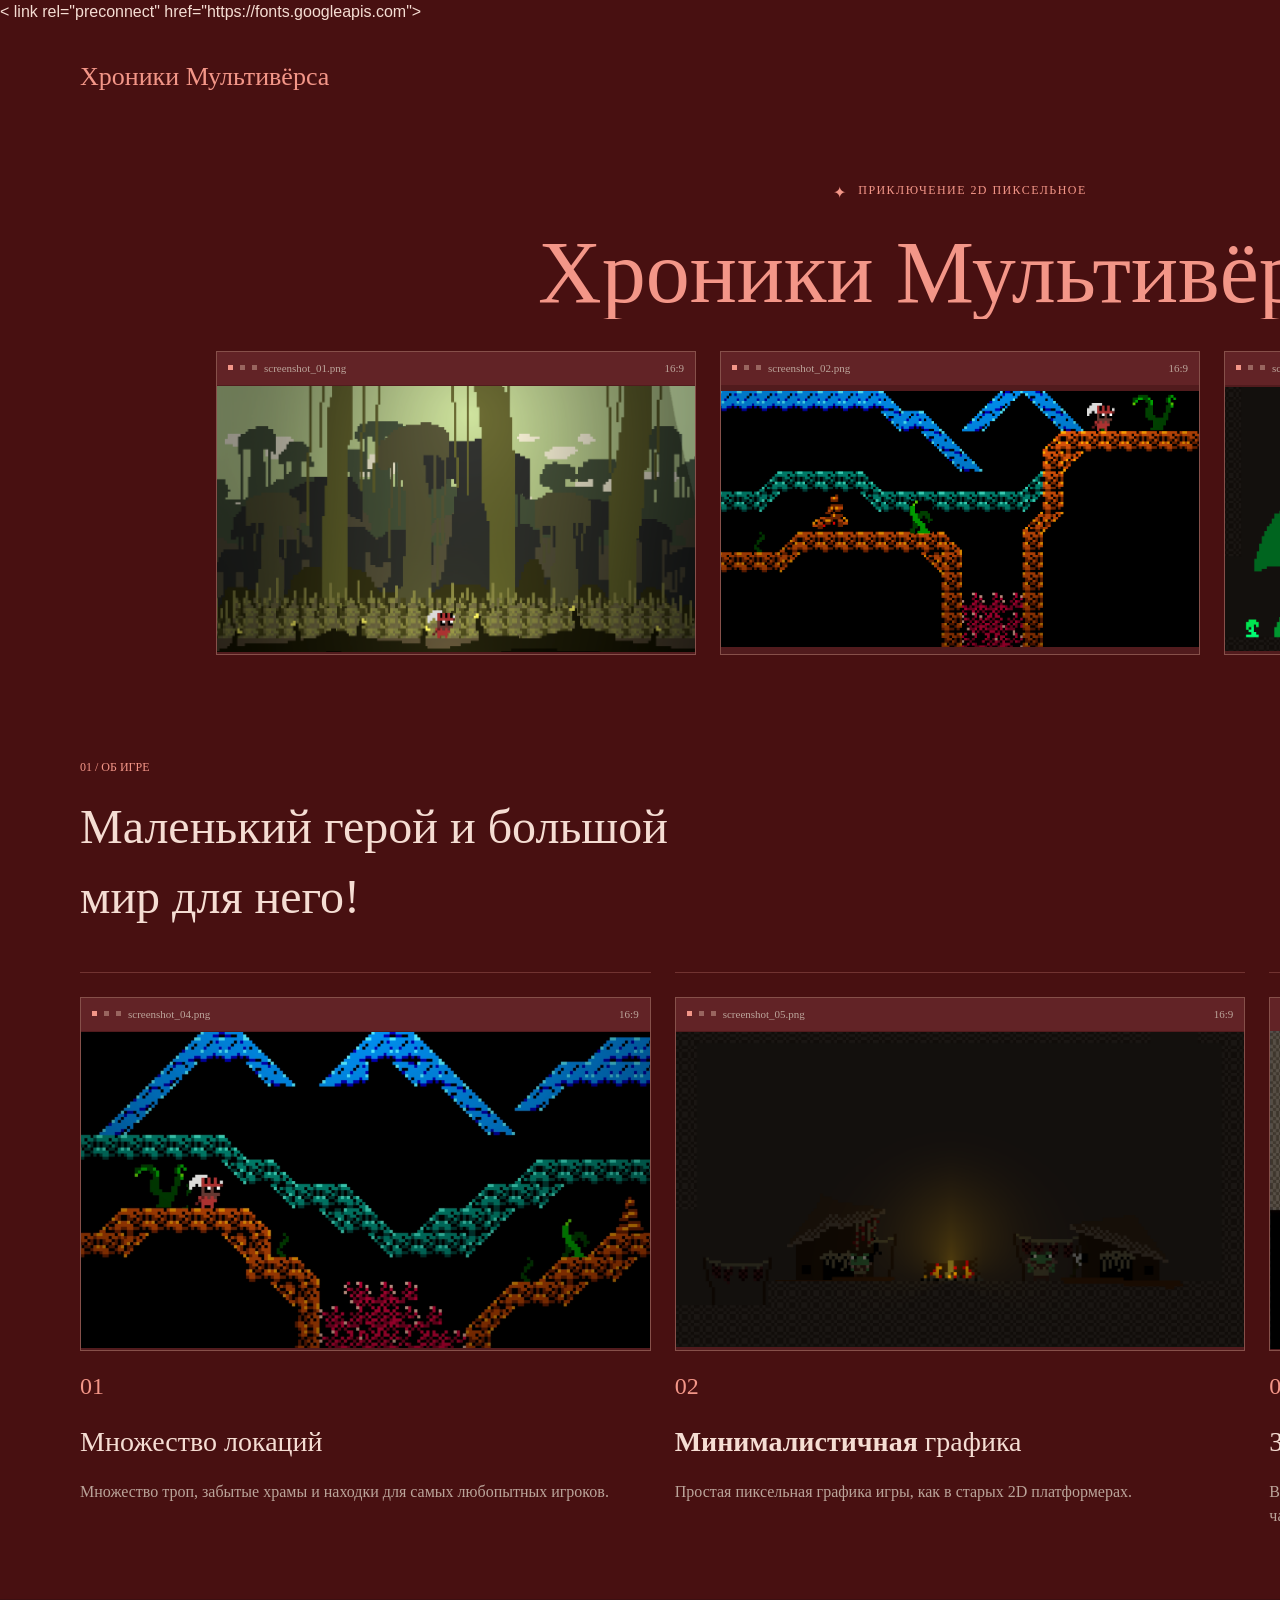
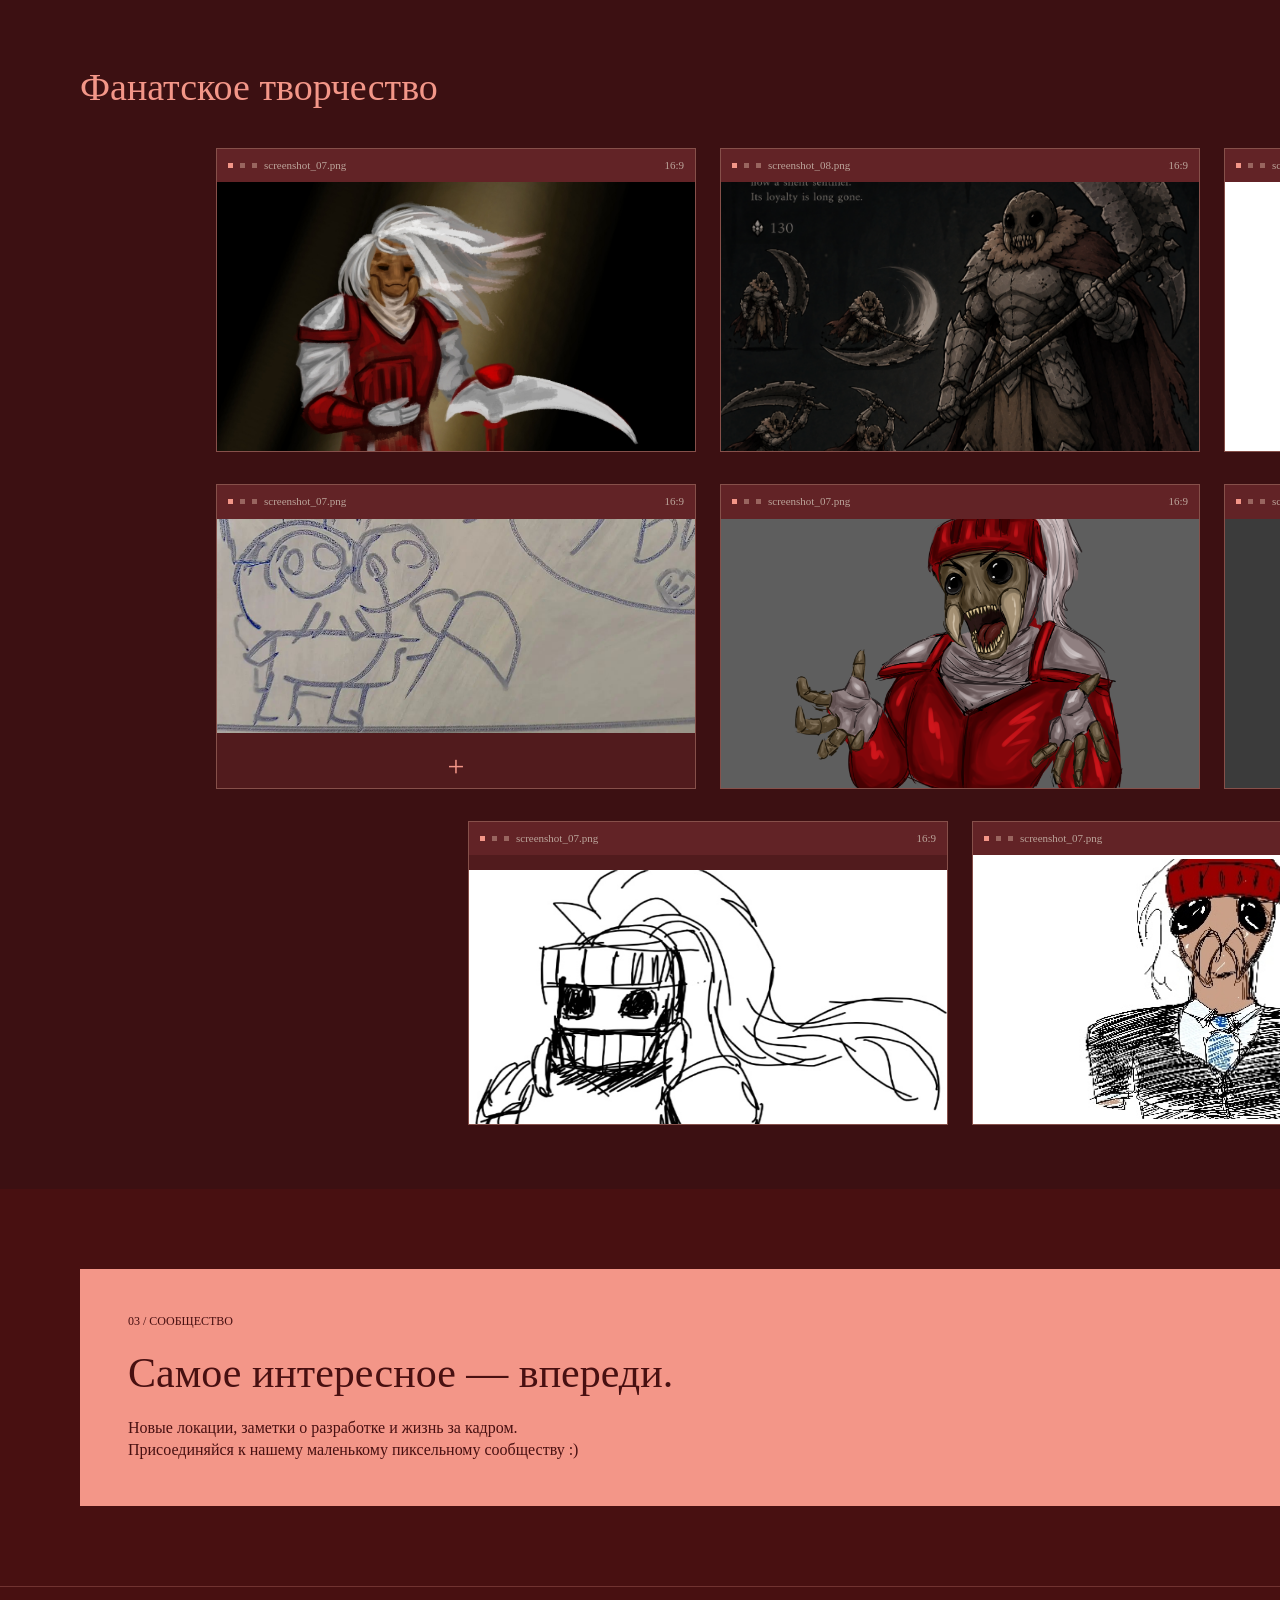
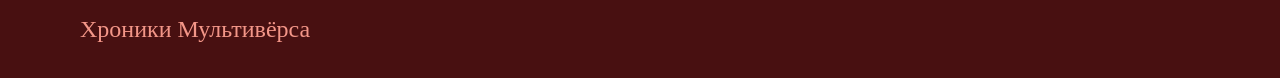
==== commit cbec471b: "Update index.html" ====
--- a/index.html
+++ b/index.html
@@ -5,7 +5,6 @@
     <title>Хроники Мультивёрса</title> <!-- 2. Подключение шрифта Pixelify Sans (твой шрифт из Figma) --> <
     link rel="preconnect" href="https://fonts.googleapis.com"> 
     <link rel="preconnect" href="https://fonts.gstatic.com" crossorigin> 
-    <link href="https://fonts.googleapis.com/css2?family=Pixelify+Sans:wght@400;500;700&display=swap" rel="stylesheet">
      <!-- 3. Подключение файла со стилями (самое важное!) --> 
       <link rel="stylesheet" href="styles.css"> 
   </head>
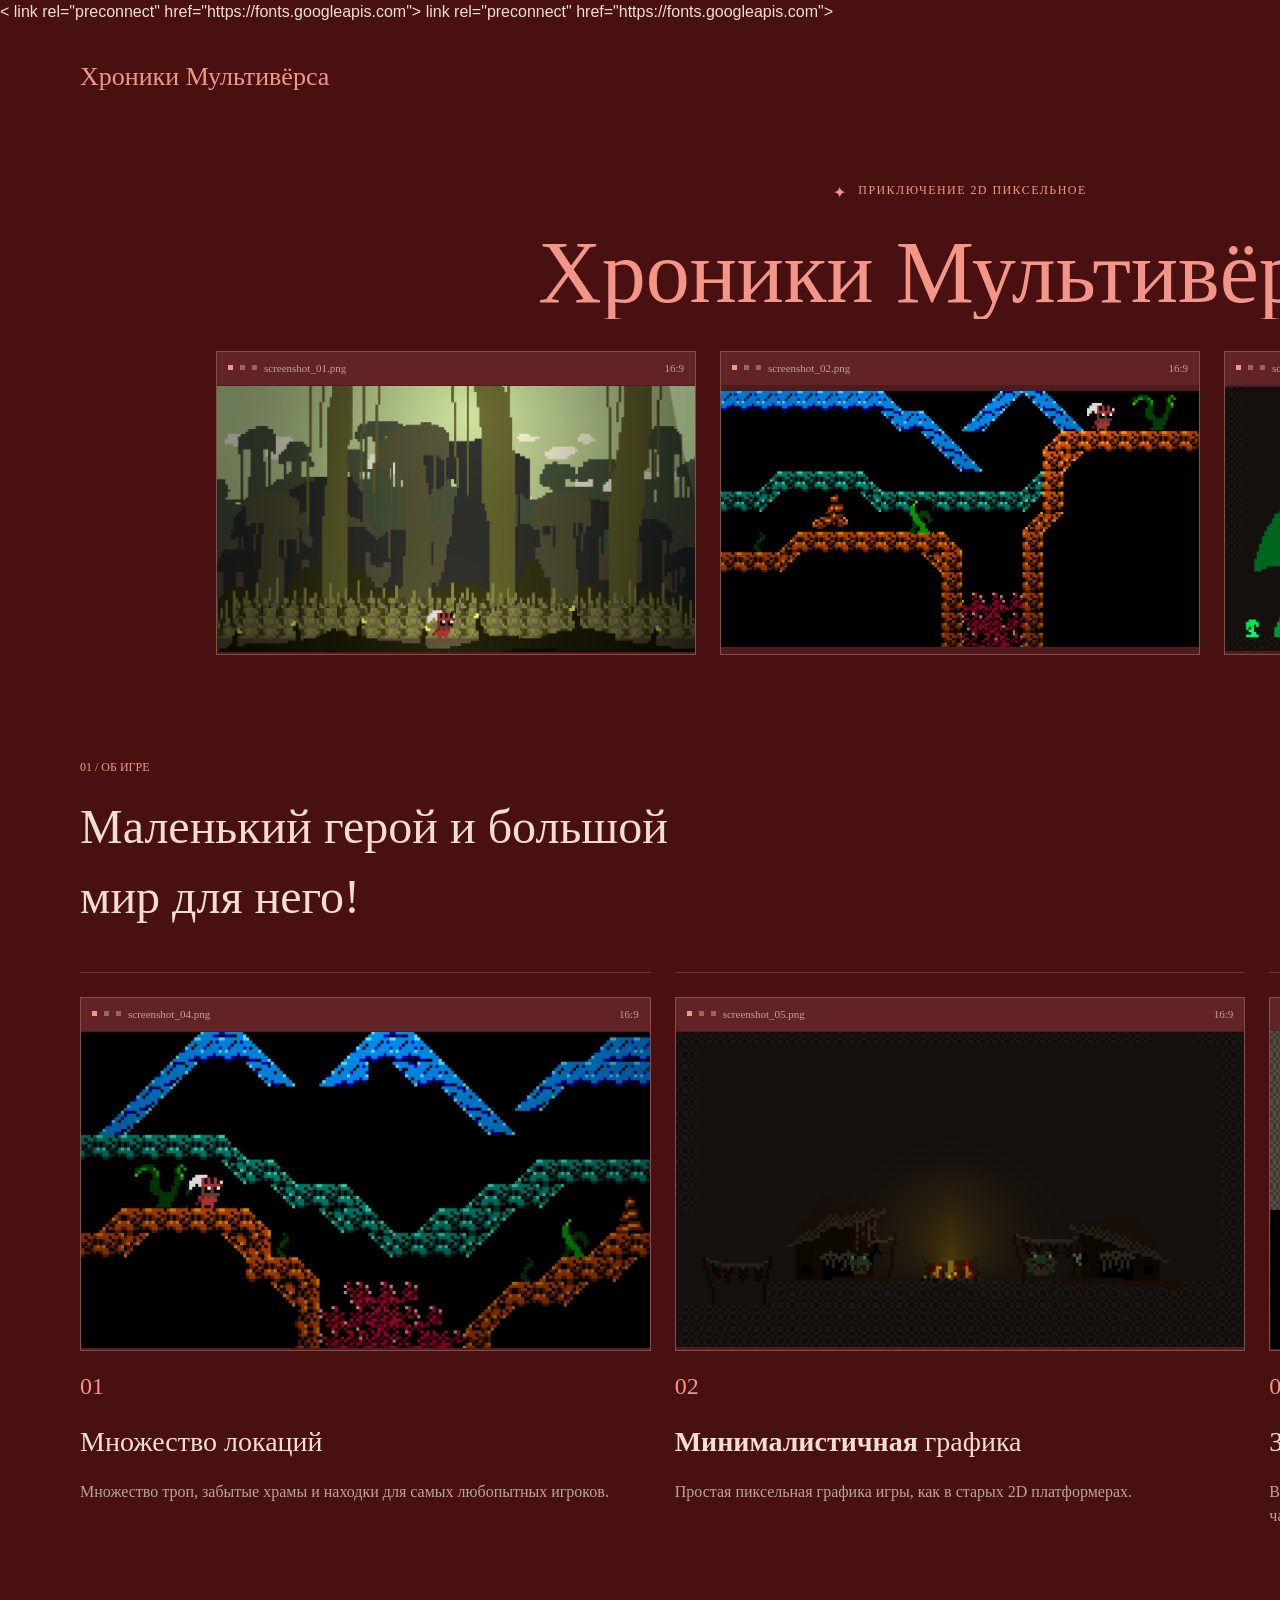
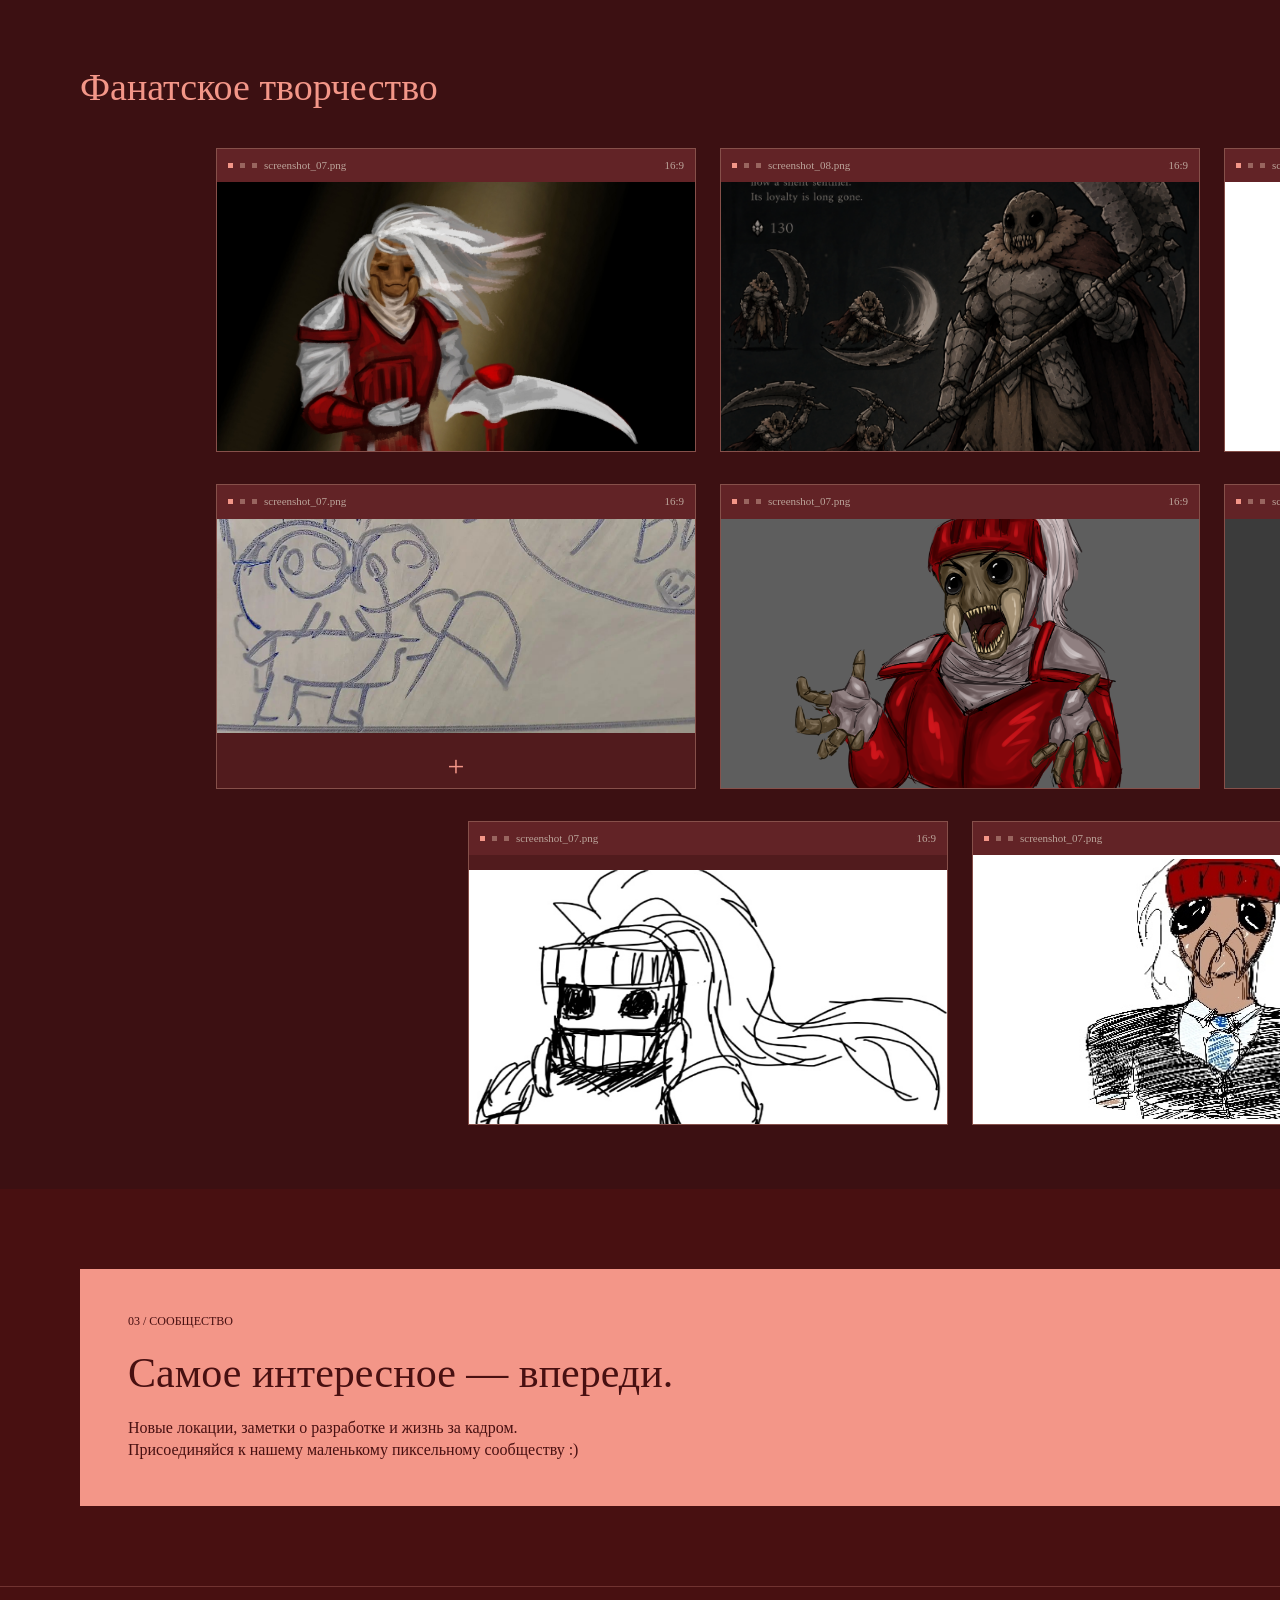
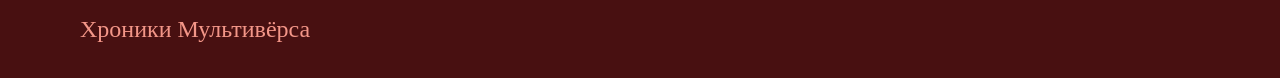
==== commit c8d57300: "Update index.html" ====
--- a/index.html
+++ b/index.html
@@ -6,6 +6,7 @@
     link rel="preconnect" href="https://fonts.googleapis.com"> 
     <link rel="preconnect" href="https://fonts.gstatic.com" crossorigin> 
      <!-- 3. Подключение файла со стилями (самое важное!) --> 
+        link rel="preconnect" href="https://fonts.googleapis.com"> 
       <link rel="stylesheet" href="styles.css"> 
   </head>
 
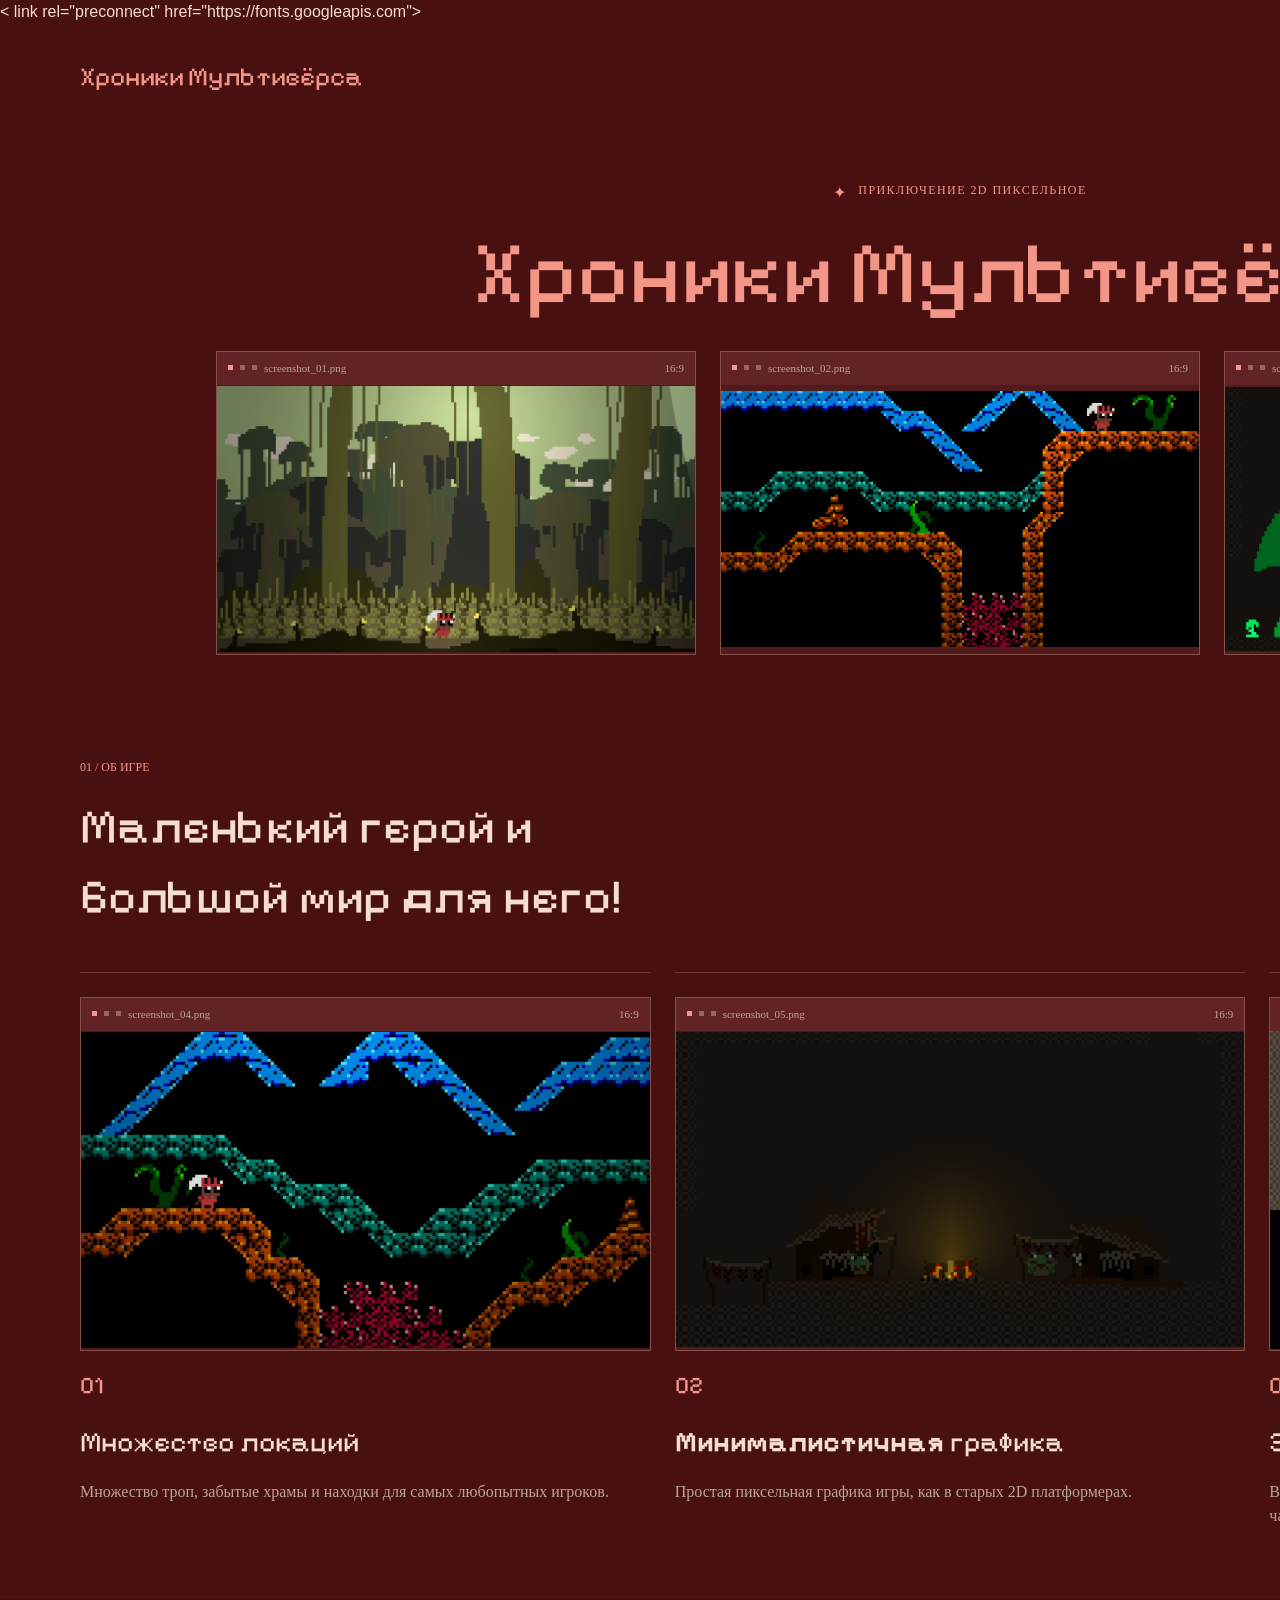
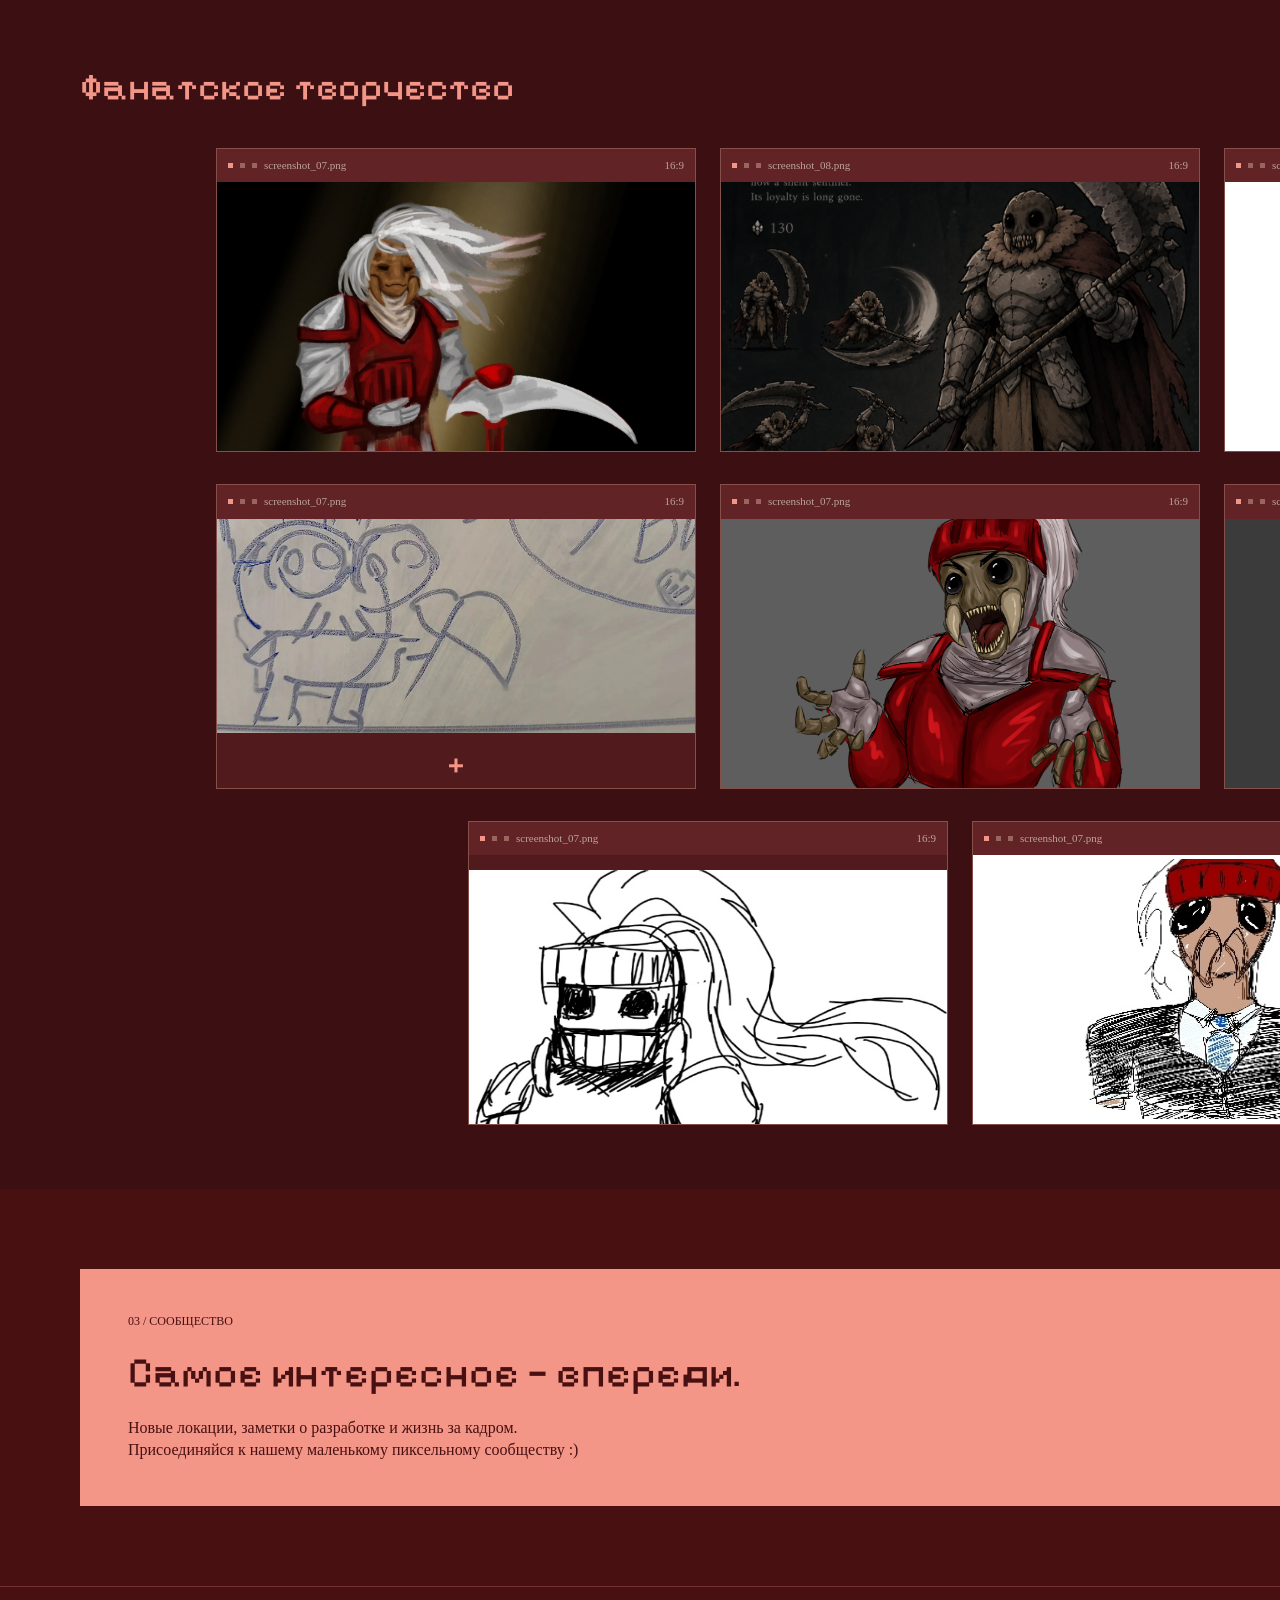
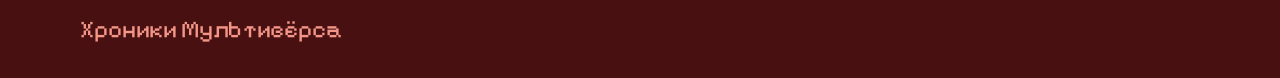
==== commit 5500a6de: "Update index.html" ====
--- a/index.html
+++ b/index.html
@@ -5,8 +5,8 @@
     <title>Хроники Мультивёрса</title> <!-- 2. Подключение шрифта Pixelify Sans (твой шрифт из Figma) --> <
     link rel="preconnect" href="https://fonts.googleapis.com"> 
     <link rel="preconnect" href="https://fonts.gstatic.com" crossorigin> 
+    <link href="https://fonts.googleapis.com/css2?family=Pixelify+Sans:wght@400;500;700&display=swap" rel="stylesheet">
      <!-- 3. Подключение файла со стилями (самое важное!) --> 
-        link rel="preconnect" href="https://fonts.googleapis.com"> 
       <link rel="stylesheet" href="styles.css"> 
   </head>
 
